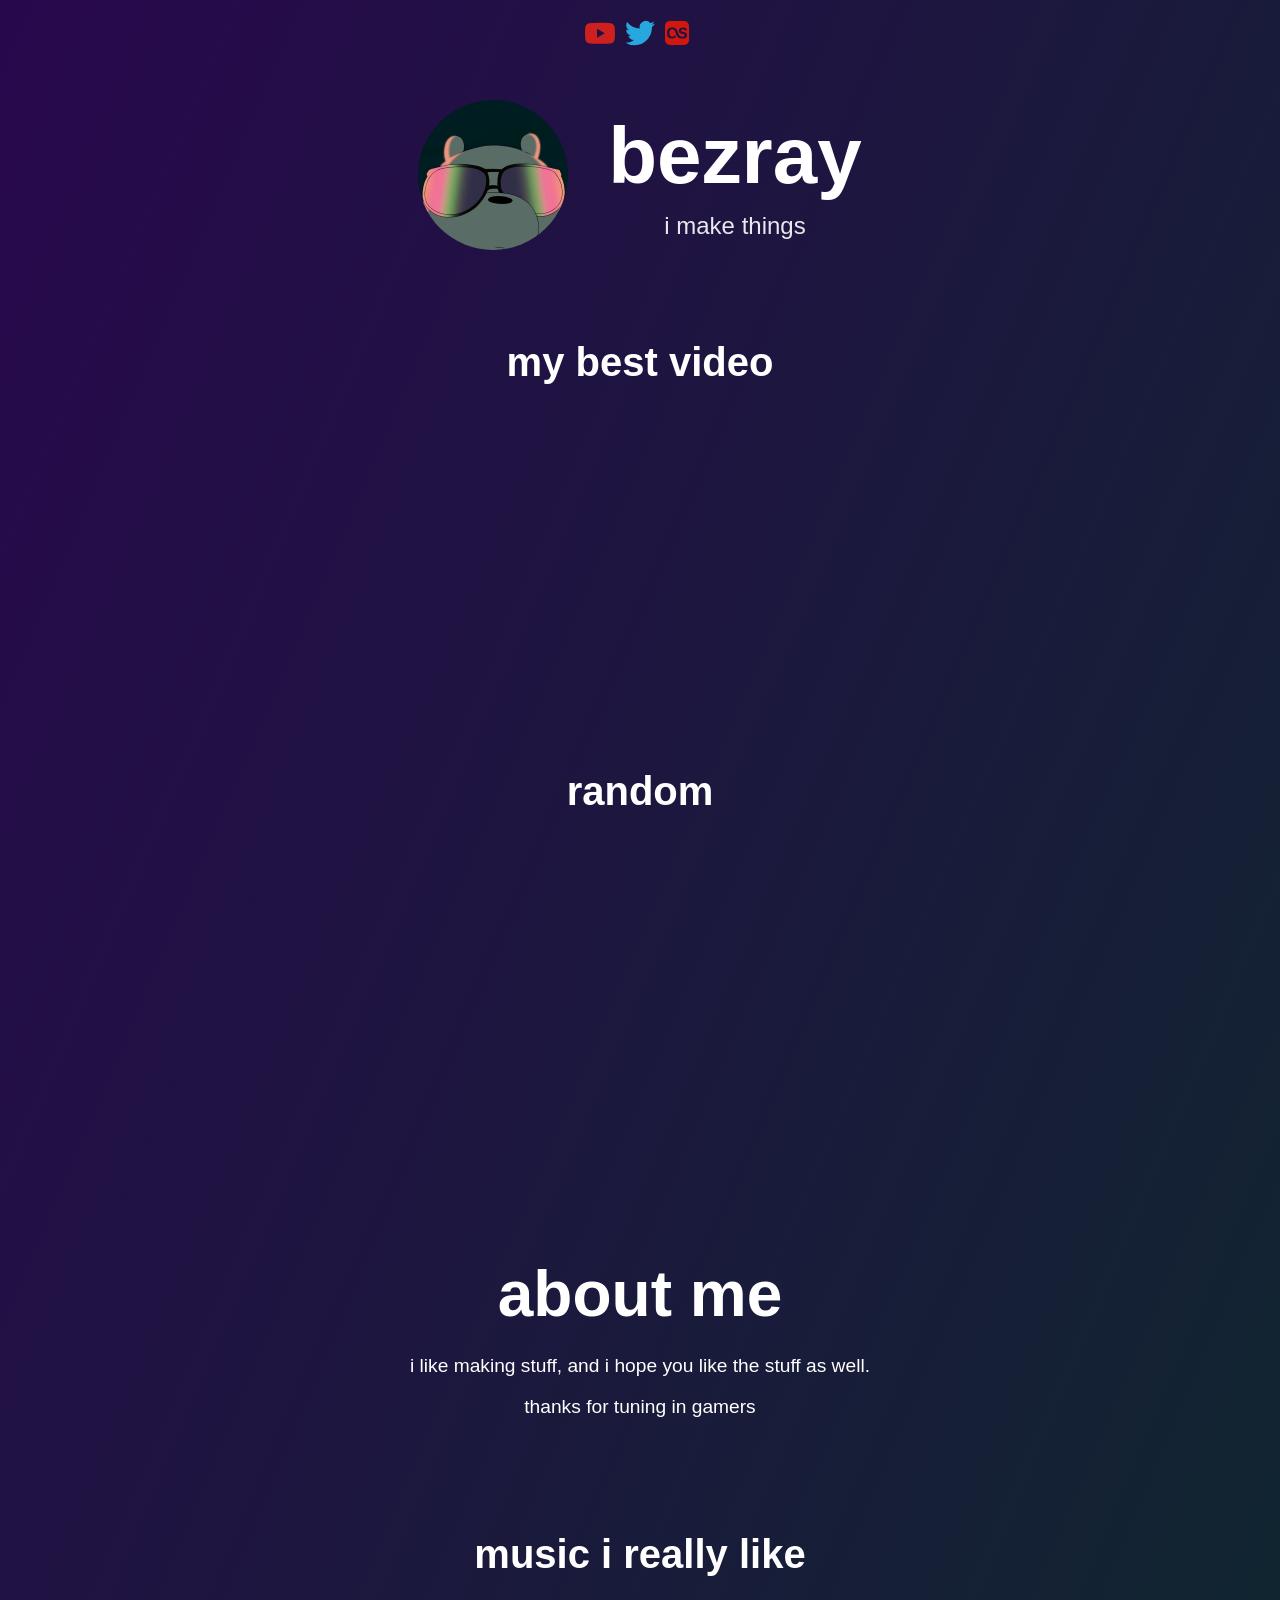
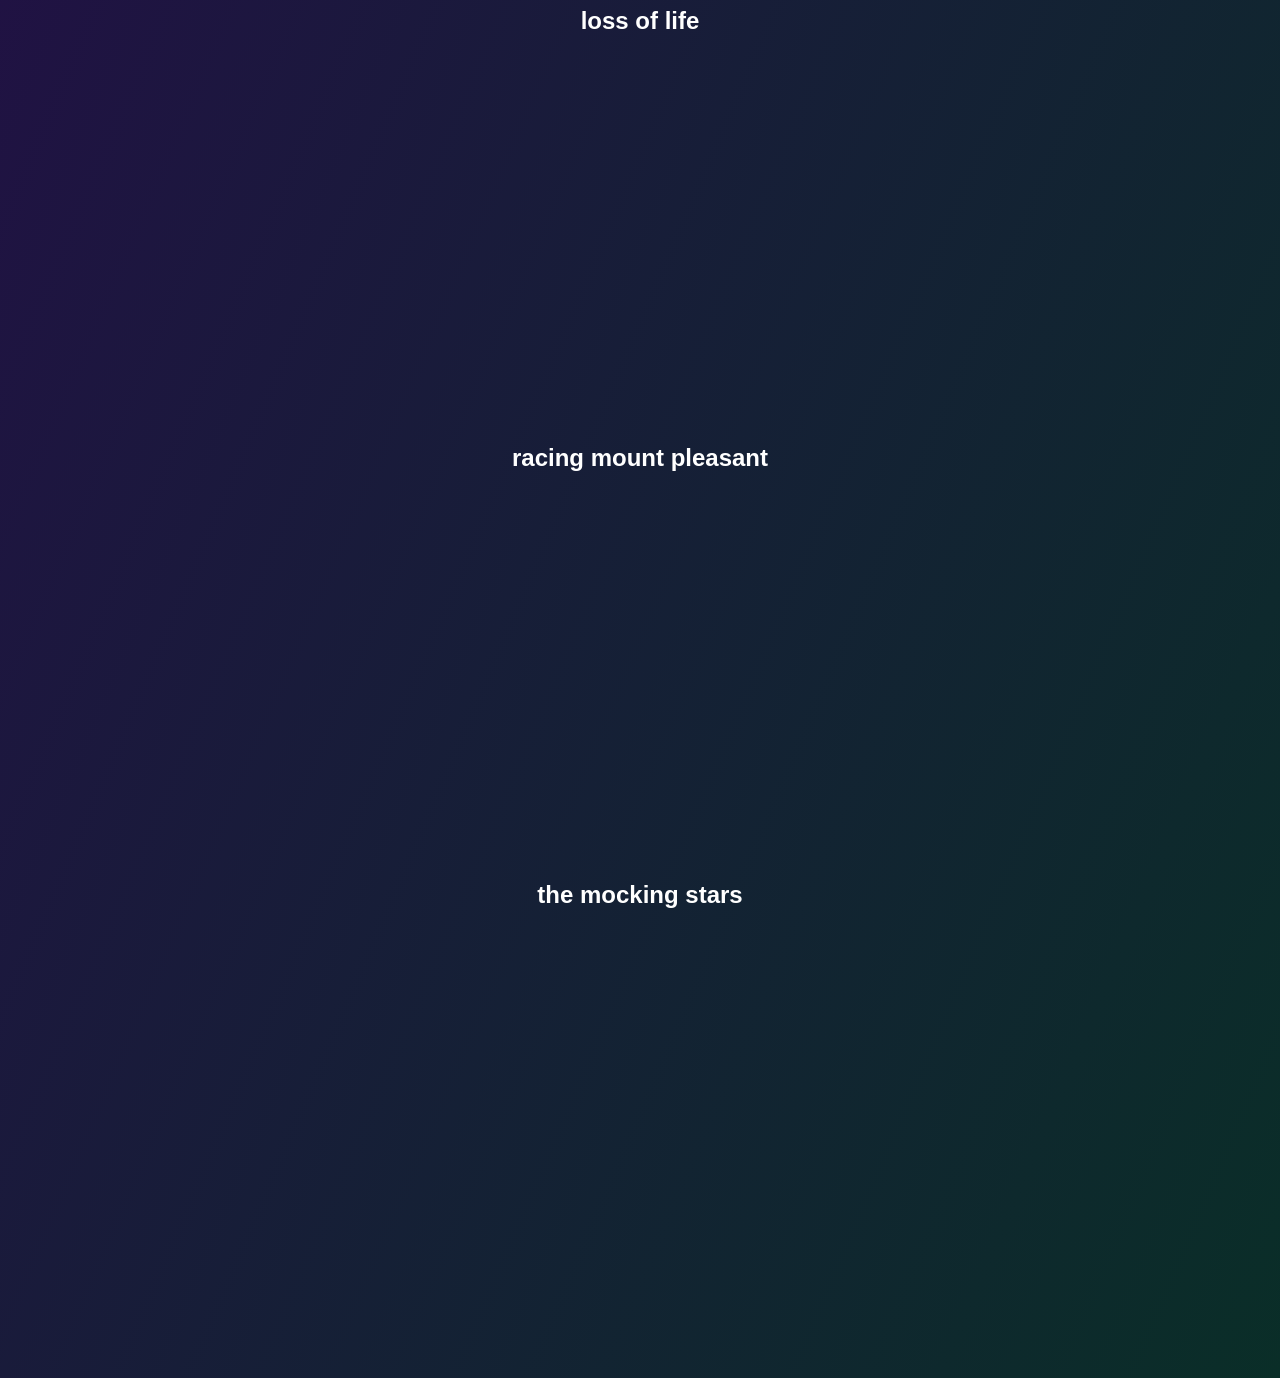
==== index.htm @ 34dd5006 "update index.htm" ====
<!DOCTYPE html>
<html lang="en">
  <head>
    <meta charset="UTF-8">
    <title>bezray</title>
    <link rel="stylesheet" href="css.css">
    <link rel="icon" type="image/x-icon" href="photos/favicon.ico">
    <meta name="viewport" content="width=device-width, initial-scale=1.0"> 
  </head>
<body>
  <div class="links">
    <a href="https://www.youtube.com/@Bezray" aria-label="YouTube">
      <img src="photos/youtube.svg" width="30" alt="YouTube">
    </a>
    <a href="https://twitter.com/bezray_" aria-label="Twitter">
      <img src="photos/twitter.svg" width="30" alt="Twitter">
    </a>
    <a href="https://www.last.fm/user/notbezray" aria-label="Lastfm">
      <img class="lastfm" src="photos/lastfm.svg" width="30" alt="Lastfm">
    </a>
  </div>
  
  <div class="wrapper">
    <div class="profile-section">
      <div class="profile">
        <img class="profile-image" src="photos/ACTUALprofile.jpg" alt="avatar">
      </div>
      <div class="profile-text">
        <h1>bezray</h1>
        <p class="tagline">i make things</p>
      </div>
    </div>
  </div>

  <div class="content">
    <div class="video-section">
      <h2>my best video</h2>
      <iframe class="player" width="560" height="315" src="https://www.youtube.com/embed/fBe-Y94oEd0?si=PejfOwPCK37_WCAL" title="YouTube video player" frameborder="0" allow="accelerometer; autoplay; clipboard-write; encrypted-media; gyroscope; picture-in-picture; web-share" referrerpolicy="strict-origin-when-cross-origin" allowfullscreen></iframe>
    </div>
    
    <div class="video-section">
      <h2>random</h2>
      <iframe class="player" width="560" height="315" src="https://www.youtube.com/embed/N5tweifOPT8?si=y3eIHvV_OAIb9KsB" title="YouTube video player" frameborder="0" allow="accelerometer; autoplay; clipboard-write; encrypted-media; gyroscope; picture-in-picture; web-share" referrerpolicy="strict-origin-when-cross-origin" allowfullscreen></iframe>
    </div>

    <div class="about-section">
      <h2>about me</h2>
      <p>i like making stuff, and i hope you like the stuff as well.</p>
      <p>thanks for tuning in gamers</p>
    </div>

    <div class="albums">
      <h4>music i really like</h4>
      <div class="album-player">
        <h3>loss of life</h3>
        <iframe data-testid="embed-iframe" style="border-radius:12px" src="https://open.spotify.com/embed/album/4436CQF7pmjxkHCaJCGjmt?utm_source=generator" width="100%" height="375" frameBorder="0" allowfullscreen="" allow="autoplay; clipboard-write; encrypted-media; fullscreen; picture-in-picture" loading="lazy"></iframe>
      </div>
      <div class="album-player">
        <h3>racing mount pleasant</h3>
        <iframe data-testid="embed-iframe" style="border-radius:12px" src="https://open.spotify.com/embed/album/037axs2AfEPUD5LtjfFYSv?utm_source=generator" width="100%" height="375" frameBorder="0" allowfullscreen="" allow="autoplay; clipboard-write; encrypted-media; fullscreen; picture-in-picture" loading="lazy"></iframe>
      </div>
      <div class="album-player">
        <h3>the mocking stars</h3>
       <iframe data-testid="embed-iframe" style="border-radius:12px" src="https://open.spotify.com/embed/album/3NFrrtpiJ3FXPR5bzlnbKg?utm_source=generator" width="100%" height="375" frameBorder="0" allowfullscreen="" allow="autoplay; clipboard-write; encrypted-media; fullscreen; picture-in-picture" loading="lazy"></iframe>
      </div>
    </div>
</body>
</html>
---- css.css ----
/* this used to all be my own code and then i realised that i need
to do responsive design so i gave up and used claude 

sorry if you wanted to think i was a somewhat competent programmer */

* {
  margin: 0;
  padding: 0;
  box-sizing: border-box;
}

html {
  text-align: center;
}

body {
  color: white; 
  background-image: linear-gradient(to right bottom, #28084d, #0a2e28);
  font-family: "Segoe UI", sans-serif;
  font-weight: 400;
  min-height: 100vh;
  overflow-x: hidden;
}

/* Social Links */
.links {
  display: flex;
  justify-content: center;
  gap: 10px;
  padding: 20px 0;
}

.links a {
  display: inline-flex;
  align-items: center;
  transition: opacity 0.3s;
}

.links a:hover {
  opacity: 0.7;
}

.links img {
  display: block;
}

.lastfm {
  border-radius: 20%;
  max-width: 80%;
  height: auto;
  position: relative;
  bottom: 2px;
}


/* Profile Section */
.wrapper {
  display: flex;
  justify-content: center;
  padding: 30px 20px;
}

.profile-section {
  display: flex;
  align-items: center; 
  gap: 40px;
  max-width: 600px;
  flex-wrap: wrap;
  justify-content: center;
}

.profile {
  width: 150px; 
  height: 150px;
  border-radius: 50%;
  overflow: hidden;
  flex-shrink: 0;
}


.profile-image {
  width: 100%;
  height: 100%;
  object-fit: cover;
}

.profile-text {
  text-align: center;
}

.profile-text h1 {
  font-size: clamp(3rem, 8vw, 5rem);
  margin-bottom: 10px;
}

.profile-text .tagline {
  font-size: clamp(1rem, 3vw, 1.5rem);
  opacity: 0.9;
}

/* Content Section */
.content {
  padding: 20px;
  max-width: 1200px;
  margin: 0 auto;
}

.video-section {
  margin: 40px 0;
}

.video-section h2 {
  font-size: clamp(1.5rem, 4vw, 2.5rem);
  margin-bottom: 20px;
}

.player {
  border-radius: 10px;
  max-width: 100%;
  height: auto;
  aspect-ratio: 16 / 9;
  width: 100%;
  max-width: 568px;
}

div.album-player {
  border-radius: 10px;
  max-width: 100%;
  height: auto;
  width: 100%;
  max-width: 568px;
  margin-bottom: 20px;
}

.albums {
  max-width: 400px;
  justify-content: center;
  margin: 60px auto;
}
.albums h4 {
  font-size: clamp(1.5rem, 4vw, 2.5rem);
  margin-bottom: 30px;
}
.albums h3 {
  font-size: clamp(1rem, 3vw, 1.5rem);
  margin-bottom: 10px;
}
/* About Section */
.about-section {
  margin: 60px auto;
  padding: 40px 20px;
  max-width: 800px;
}

.about-section h2 {
  font-size: clamp(2rem, 6vw, 4rem);
  margin-bottom: 20px;
}

.about-section p {
  font-size: clamp(1rem, 2vw, 1.2rem);
  margin: 10px 0;
  line-height: 1.6;
}

/* Responsive Design */
@media (max-width: 768px) {
  .profile-section {
    flex-direction: column;
    gap: 20px;
  }
  
  .profile {
    width: 120px;
    height: 120px;
  }
  
  .links {
    padding: 15px 0;
  }
  
  .video-section {
    margin: 30px 0;
  }
  
  .about-section {
    margin: 40px auto;
    padding: 30px 15px;
  }
}

@media (max-width: 480px) {
  .profile {
    width: 100px;
    height: 100px;
  }
  
  .content {
    padding: 15px;
  }
}
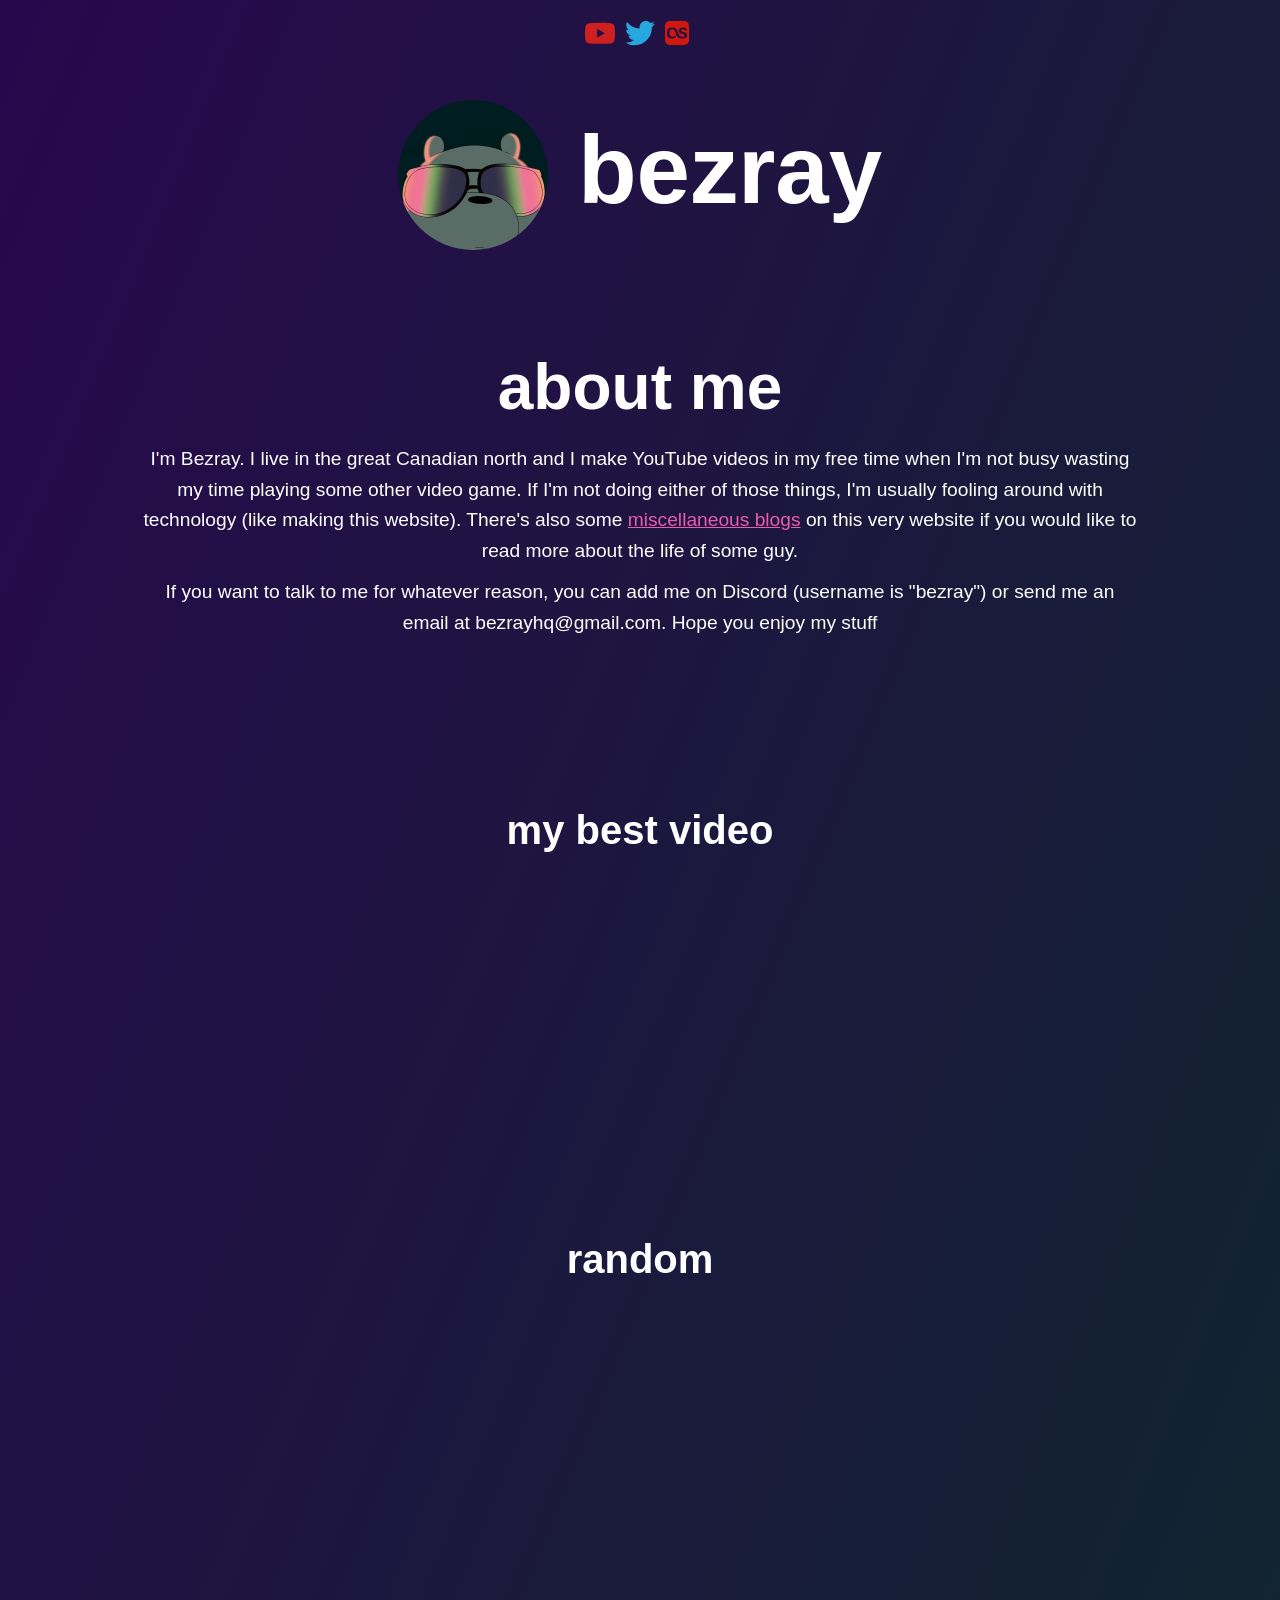
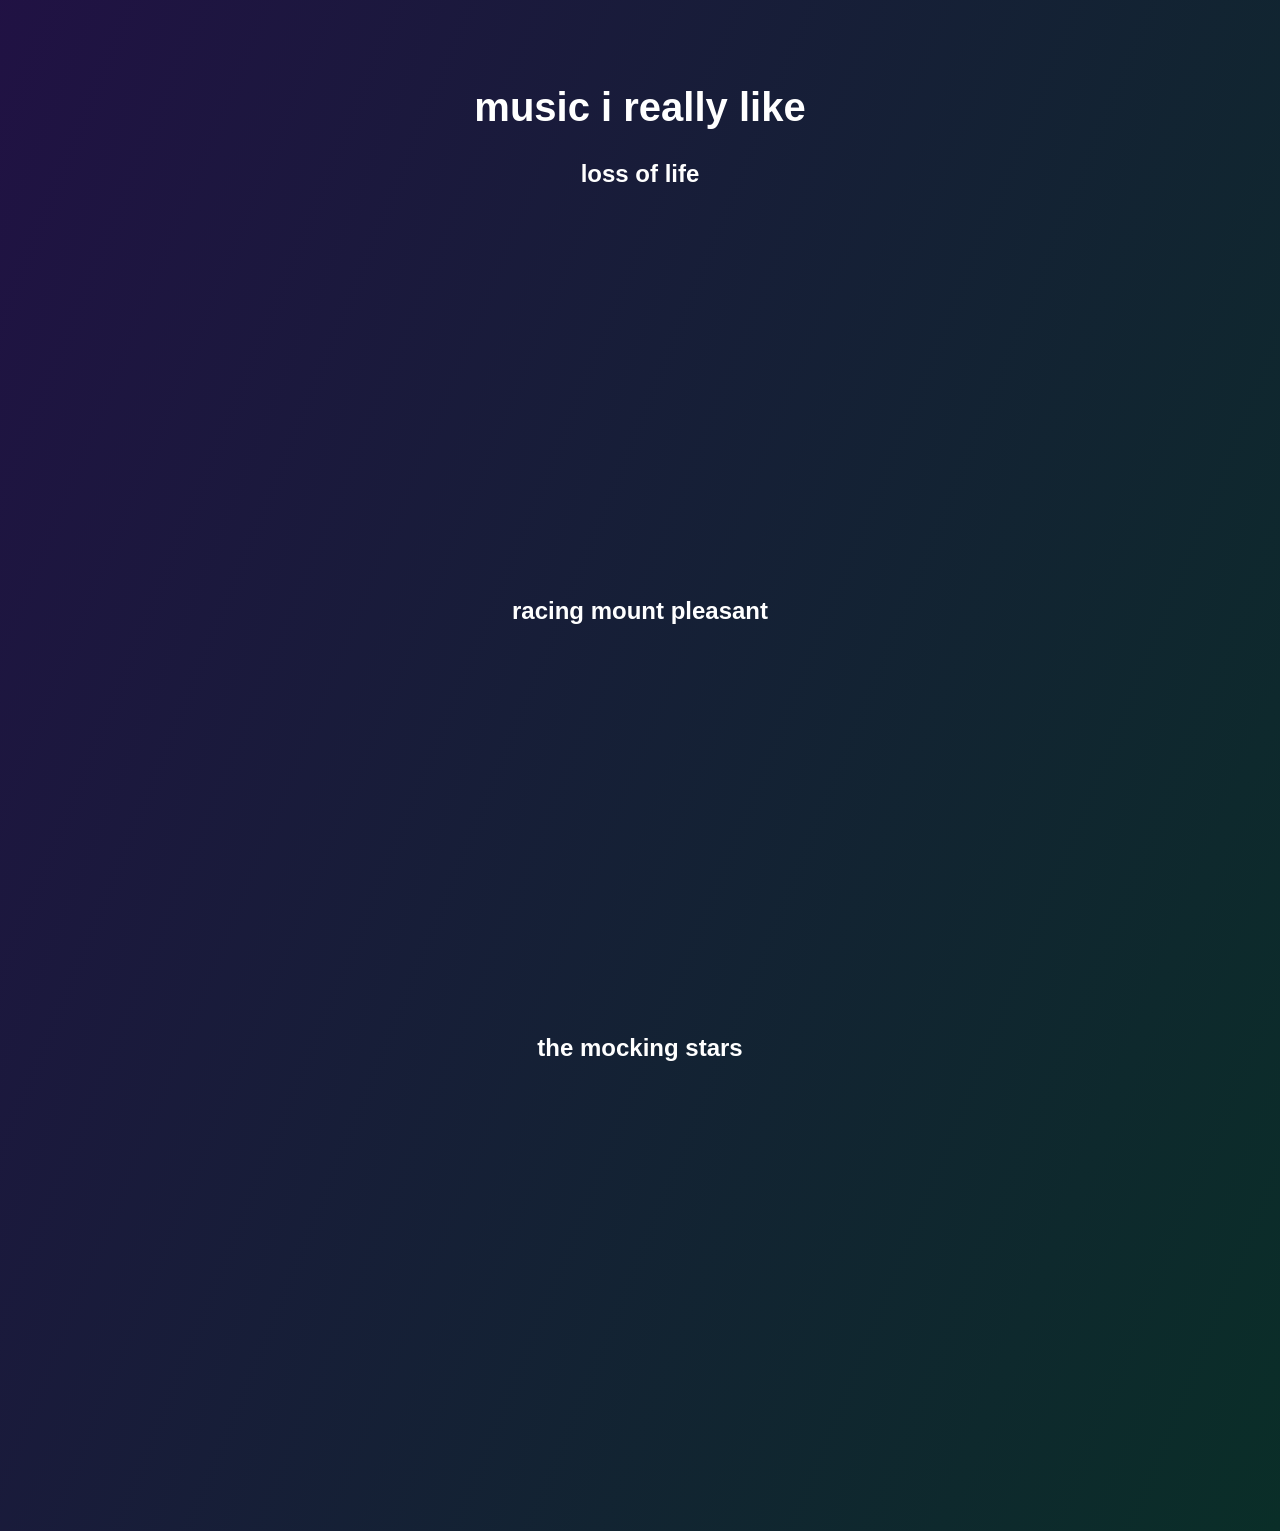
==== commit 8dee1444: "Add files via upload" ====
--- a/index.htm
+++ b/index.htm
@@ -1,68 +1,79 @@
 <!DOCTYPE html>
 <html lang="en">
-  <head>
+
+<head>
     <meta charset="UTF-8">
     <title>bezray</title>
     <link rel="stylesheet" href="css.css">
     <link rel="icon" type="image/x-icon" href="photos/favicon.ico">
-    <meta name="viewport" content="width=device-width, initial-scale=1.0"> 
-  </head>
+    <meta name="viewport" content="width=device-width, initial-scale=1.0">
+</head>
+
 <body>
-  <div class="links">
-    <a href="https://www.youtube.com/@Bezray" aria-label="YouTube">
-      <img src="photos/youtube.svg" width="30" alt="YouTube">
-    </a>
-    <a href="https://twitter.com/bezray_" aria-label="Twitter">
-      <img src="photos/twitter.svg" width="30" alt="Twitter">
-    </a>
-    <a href="https://www.last.fm/user/notbezray" aria-label="Lastfm">
-      <img class="lastfm" src="photos/lastfm.svg" width="30" alt="Lastfm">
-    </a>
-  </div>
-  
-  <div class="wrapper">
-    <div class="profile-section">
-      <div class="profile">
-        <img class="profile-image" src="photos/ACTUALprofile.jpg" alt="avatar">
-      </div>
-      <div class="profile-text">
-        <h1>bezray</h1>
-        <p class="tagline">i make things</p>
-      </div>
+    <div class="links">
+        <a href="https://www.youtube.com/@Bezray" aria-label="YouTube">
+            <img src="photos/youtube.svg" width="30" alt="YouTube">
+        </a>
+        <a href="https://twitter.com/bezray_" aria-label="Twitter">
+            <img src="photos/twitter.svg" width="30" alt="Twitter">
+        </a>
+        <a href="https://www.last.fm/user/notbezray" aria-label="Lastfm">
+            <img class="lastfm" src="photos/lastfm.svg" width="30" alt="Lastfm">
+        </a>
     </div>
-  </div>
 
-  <div class="content">
-    <div class="video-section">
-      <h2>my best video</h2>
-      <iframe class="player" width="560" height="315" src="https://www.youtube.com/embed/fBe-Y94oEd0?si=PejfOwPCK37_WCAL" title="YouTube video player" frameborder="0" allow="accelerometer; autoplay; clipboard-write; encrypted-media; gyroscope; picture-in-picture; web-share" referrerpolicy="strict-origin-when-cross-origin" allowfullscreen></iframe>
-    </div>
-    
-    <div class="video-section">
-      <h2>random</h2>
-      <iframe class="player" width="560" height="315" src="https://www.youtube.com/embed/N5tweifOPT8?si=y3eIHvV_OAIb9KsB" title="YouTube video player" frameborder="0" allow="accelerometer; autoplay; clipboard-write; encrypted-media; gyroscope; picture-in-picture; web-share" referrerpolicy="strict-origin-when-cross-origin" allowfullscreen></iframe>
+    <div class="wrapper">
+        <a href="index.htm">
+            <div class="profile-section">
+                <div class="profile">
+                    <img class="profile-image" src="photos/ACTUALprofile.jpg" alt="avatar">
+                </div>
+                <div class="profile-text">
+                    <h1>bezray</h1>
+                </div>
+            </div>
+        </a>
     </div>
 
     <div class="about-section">
-      <h2>about me</h2>
-      <p>i like making stuff, and i hope you like the stuff as well.</p>
-      <p>thanks for tuning in gamers</p>
+        <h2>about me</h2>
+        <p>I'm Bezray. I live in the great Canadian north and I make YouTube videos in my free time when I'm not busy wasting my time playing some other video game. If I'm not doing either of those things, I'm usually fooling around with technology (like
+            making this website). There's also some <a href="blogs.htm">miscellaneous blogs</a> on this very website if you would like to read more about the life of some guy.
+        </p>
+        <p>If you want to talk to me for whatever reason, you can add me on Discord (username is "bezray") or send me an email at bezrayhq@gmail.com. Hope you enjoy my stuff</p>
     </div>
 
-    <div class="albums">
-      <h4>music i really like</h4>
-      <div class="album-player">
-        <h3>loss of life</h3>
-        <iframe data-testid="embed-iframe" style="border-radius:12px" src="https://open.spotify.com/embed/album/4436CQF7pmjxkHCaJCGjmt?utm_source=generator" width="100%" height="375" frameBorder="0" allowfullscreen="" allow="autoplay; clipboard-write; encrypted-media; fullscreen; picture-in-picture" loading="lazy"></iframe>
-      </div>
-      <div class="album-player">
-        <h3>racing mount pleasant</h3>
-        <iframe data-testid="embed-iframe" style="border-radius:12px" src="https://open.spotify.com/embed/album/037axs2AfEPUD5LtjfFYSv?utm_source=generator" width="100%" height="375" frameBorder="0" allowfullscreen="" allow="autoplay; clipboard-write; encrypted-media; fullscreen; picture-in-picture" loading="lazy"></iframe>
-      </div>
-      <div class="album-player">
-        <h3>the mocking stars</h3>
-       <iframe data-testid="embed-iframe" style="border-radius:12px" src="https://open.spotify.com/embed/album/3NFrrtpiJ3FXPR5bzlnbKg?utm_source=generator" width="100%" height="375" frameBorder="0" allowfullscreen="" allow="autoplay; clipboard-write; encrypted-media; fullscreen; picture-in-picture" loading="lazy"></iframe>
-      </div>
-    </div>
+    <div class="content">
+        <div class="video-section">
+            <h2>my best video</h2>
+            <iframe class="player" width="560" height="315" src="https://www.youtube.com/embed/fBe-Y94oEd0?si=PejfOwPCK37_WCAL" title="YouTube video player" frameborder="0" allow="accelerometer; autoplay; clipboard-write; encrypted-media; gyroscope; picture-in-picture; web-share"
+                referrerpolicy="strict-origin-when-cross-origin" allowfullscreen></iframe>
+        </div>
+
+        <div class="video-section">
+            <h2>random</h2>
+            <iframe class="player" width="560" height="315" src="https://www.youtube.com/embed/N5tweifOPT8?si=y3eIHvV_OAIb9KsB" title="YouTube video player" frameborder="0" allow="accelerometer; autoplay; clipboard-write; encrypted-media; gyroscope; picture-in-picture; web-share"
+                referrerpolicy="strict-origin-when-cross-origin" allowfullscreen></iframe>
+        </div>
+
+        <div class="albums">
+            <h4>music i really like</h4>
+            <div class="album-player">
+                <h3>loss of life</h3>
+                <iframe data-testid="embed-iframe" style="border-radius:12px" src="https://open.spotify.com/embed/album/4436CQF7pmjxkHCaJCGjmt?utm_source=generator" width="100%" height="375" frameBorder="0" allowfullscreen="" allow="autoplay; clipboard-write; encrypted-media; fullscreen; picture-in-picture"
+                    loading="lazy"></iframe>
+            </div>
+            <div class="album-player">
+                <h3>racing mount pleasant</h3>
+                <iframe data-testid="embed-iframe" style="border-radius:12px" src="https://open.spotify.com/embed/album/037axs2AfEPUD5LtjfFYSv?utm_source=generator" width="100%" height="375" frameBorder="0" allowfullscreen="" allow="autoplay; clipboard-write; encrypted-media; fullscreen; picture-in-picture"
+                    loading="lazy"></iframe>
+            </div>
+            <div class="album-player">
+                <h3>the mocking stars</h3>
+                <iframe data-testid="embed-iframe" style="border-radius:12px" src="https://open.spotify.com/embed/album/3NFrrtpiJ3FXPR5bzlnbKg?utm_source=generator" width="100%" height="375" frameBorder="0" allowfullscreen="" allow="autoplay; clipboard-write; encrypted-media; fullscreen; picture-in-picture"
+                    loading="lazy"></iframe>
+            </div>
+        </div>
 </body>
-</html>
+
+</html>
--- a/css.css
+++ b/css.css
@@ -4,198 +4,221 @@
 sorry if you wanted to think i was a somewhat competent programmer */
 
 * {
-  margin: 0;
-  padding: 0;
-  box-sizing: border-box;
+    margin: 0;
+    padding: 0;
+    box-sizing: border-box;
 }
 
 html {
-  text-align: center;
+    text-align: center;
 }
 
 body {
-  color: white; 
-  background-image: linear-gradient(to right bottom, #28084d, #0a2e28);
-  font-family: "Segoe UI", sans-serif;
-  font-weight: 400;
-  min-height: 100vh;
-  overflow-x: hidden;
-}
+    color: white;
+    background-image: linear-gradient(to right bottom, #28084d, #0a2e28);
+    font-family: "Segoe UI", sans-serif;
+    font-weight: 400;
+    min-height: 100vh;
+    overflow-x: hidden;
+}
+
+a:link {
+    color: rgb(235, 91, 175)
+}
+
+a:visited {
+    color: rgb(235, 91, 175)
+}
+
 
 /* Social Links */
+
 .links {
-  display: flex;
-  justify-content: center;
-  gap: 10px;
-  padding: 20px 0;
+    display: flex;
+    justify-content: center;
+    gap: 10px;
+    padding: 20px 0;
 }
 
 .links a {
-  display: inline-flex;
-  align-items: center;
-  transition: opacity 0.3s;
+    display: inline-flex;
+    align-items: center;
+    transition: opacity 0.3s;
 }
 
 .links a:hover {
-  opacity: 0.7;
+    opacity: 0.7;
 }
 
 .links img {
-  display: block;
+    display: block;
 }
 
 .lastfm {
-  border-radius: 20%;
-  max-width: 80%;
-  height: auto;
-  position: relative;
-  bottom: 2px;
+    border-radius: 20%;
+    max-width: 80%;
+    height: auto;
+    position: relative;
+    bottom: 2px;
 }
 
 
 /* Profile Section */
+
 .wrapper {
-  display: flex;
-  justify-content: center;
-  padding: 30px 20px;
+    align-items: center;
+    display: flex;
+    padding-top: 30px;
+    /* Adjusts box width to fit content */
+    justify-content: center;
+}
+
+.wrapper a {
+    color: inherit;
+    text-decoration: none;
 }
 
 .profile-section {
-  display: flex;
-  align-items: center; 
-  gap: 40px;
-  max-width: 600px;
-  flex-wrap: wrap;
-  justify-content: center;
+    border-radius: 8px;
+    display: flex;
+    /* for the box and hyperlink */
+    align-items: center;
+    gap: 30px;
+    max-width: 600px;
+    flex-wrap: wrap;
+    justify-content: center;
 }
 
 .profile {
-  width: 150px; 
-  height: 150px;
-  border-radius: 50%;
-  overflow: hidden;
-  flex-shrink: 0;
-}
-
+    width: 150px;
+    height: 150px;
+    border-radius: 50%;
+    overflow: hidden;
+    flex-shrink: 0;
+}
 
 .profile-image {
-  width: 100%;
-  height: 100%;
-  object-fit: cover;
+    width: 100%;
+    height: 100%;
+    object-fit: cover;
 }
 
 .profile-text {
-  text-align: center;
+    text-align: center;
 }
 
 .profile-text h1 {
-  font-size: clamp(3rem, 8vw, 5rem);
-  margin-bottom: 10px;
+    font-size: clamp(3rem, 8vw, 6rem);
+    margin-bottom: 10px;
 }
 
 .profile-text .tagline {
-  font-size: clamp(1rem, 3vw, 1.5rem);
-  opacity: 0.9;
-}
+    font-size: clamp(1rem, 3vw, 1.5rem);
+    opacity: 0.9;
+}
+
 
 /* Content Section */
+
 .content {
-  padding: 20px;
-  max-width: 1200px;
-  margin: 0 auto;
+    padding: 20px;
+    max-width: 1200px;
+    margin: 0 auto;
 }
 
 .video-section {
-  margin: 40px 0;
+    margin: 40px 0;
 }
 
 .video-section h2 {
-  font-size: clamp(1.5rem, 4vw, 2.5rem);
-  margin-bottom: 20px;
+    font-size: clamp(1.5rem, 4vw, 2.5rem);
+    margin-bottom: 20px;
 }
 
 .player {
-  border-radius: 10px;
-  max-width: 100%;
-  height: auto;
-  aspect-ratio: 16 / 9;
-  width: 100%;
-  max-width: 568px;
+    border-radius: 10px;
+    max-width: 100%;
+    height: auto;
+    aspect-ratio: 16 / 9;
+    width: 100%;
+    max-width: 568px;
 }
 
 div.album-player {
-  border-radius: 10px;
-  max-width: 100%;
-  height: auto;
-  width: 100%;
-  max-width: 568px;
-  margin-bottom: 20px;
+    border-radius: 10px;
+    max-width: 100%;
+    height: auto;
+    width: 100%;
+    max-width: 568px;
+    margin-bottom: 20px;
 }
 
 .albums {
-  max-width: 400px;
-  justify-content: center;
-  margin: 60px auto;
-}
+    max-width: 400px;
+    justify-content: center;
+    margin: 60px auto;
+}
+
 .albums h4 {
-  font-size: clamp(1.5rem, 4vw, 2.5rem);
-  margin-bottom: 30px;
-}
+    font-size: clamp(1.5rem, 4vw, 2.5rem);
+    margin-bottom: 30px;
+}
+
 .albums h3 {
-  font-size: clamp(1rem, 3vw, 1.5rem);
-  margin-bottom: 10px;
-}
+    font-size: clamp(1rem, 3vw, 1.5rem);
+    margin-bottom: 10px;
+}
+
+
 /* About Section */
+
 .about-section {
-  margin: 60px auto;
-  padding: 40px 20px;
-  max-width: 800px;
+    margin: 60px auto;
+    padding: 40px 0px;
+    max-width: 1000px;
 }
 
 .about-section h2 {
-  font-size: clamp(2rem, 6vw, 4rem);
-  margin-bottom: 20px;
+    font-size: clamp(2rem, 6vw, 4rem);
+    margin-bottom: 20px;
 }
 
 .about-section p {
-  font-size: clamp(1rem, 2vw, 1.2rem);
-  margin: 10px 0;
-  line-height: 1.6;
-}
+    font-size: clamp(1rem, 2vw, 1.2rem);
+    margin: 10px 0;
+    line-height: 1.6;
+}
+
 
 /* Responsive Design */
+
 @media (max-width: 768px) {
-  .profile-section {
-    flex-direction: column;
-    gap: 20px;
-  }
-  
-  .profile {
-    width: 120px;
-    height: 120px;
-  }
-  
-  .links {
-    padding: 15px 0;
-  }
-  
-  .video-section {
-    margin: 30px 0;
-  }
-  
-  .about-section {
-    margin: 40px auto;
-    padding: 30px 15px;
-  }
+    .profile-section {
+        flex-direction: column;
+        gap: 20px;
+    }
+    .profile {
+        width: 120px;
+        height: 120px;
+    }
+    .links {
+        padding: 15px 0;
+    }
+    .video-section {
+        margin: 30px 0;
+    }
+    .about-section {
+        margin: 40px auto;
+        padding: 30px 15px;
+    }
 }
 
 @media (max-width: 480px) {
-  .profile {
-    width: 100px;
-    height: 100px;
-  }
-  
-  .content {
-    padding: 15px;
-  }
-}
+    .profile {
+        width: 100px;
+        height: 100px;
+    }
+    .content {
+        padding: 15px;
+    }
+}
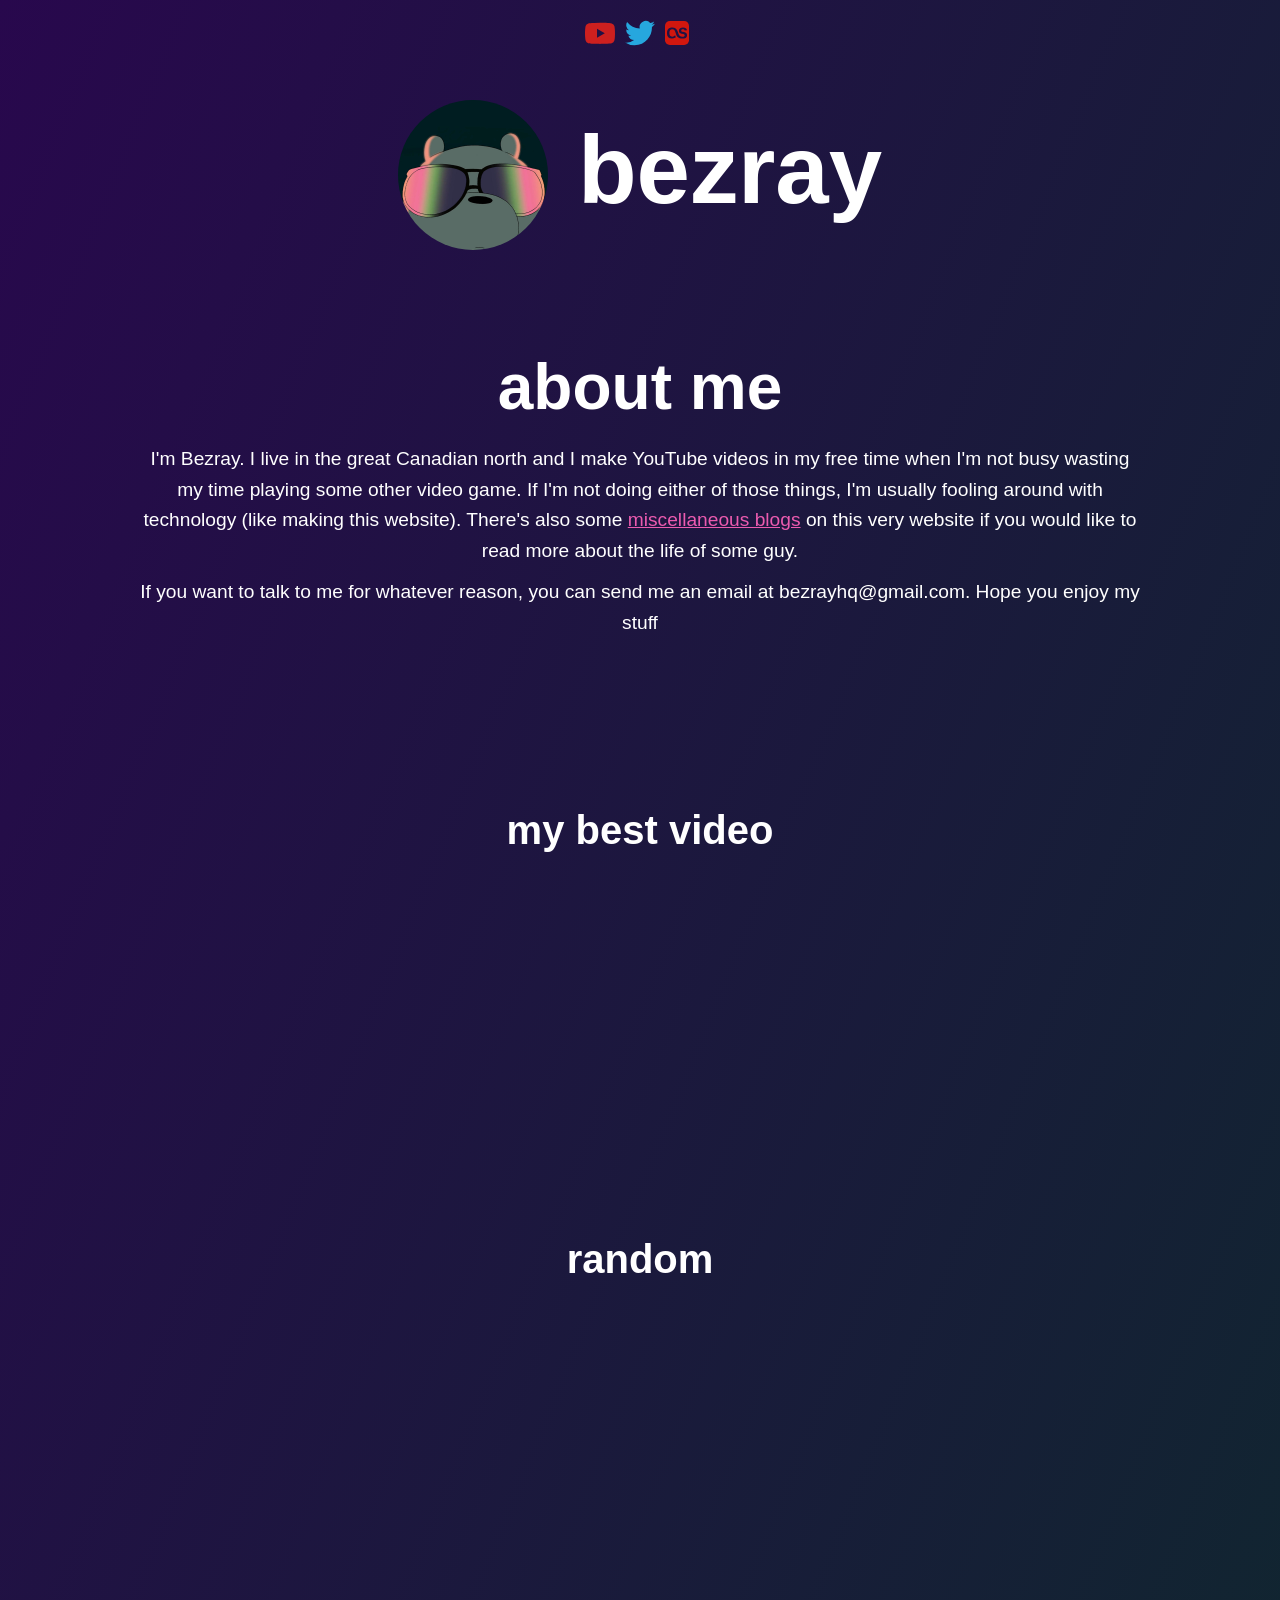
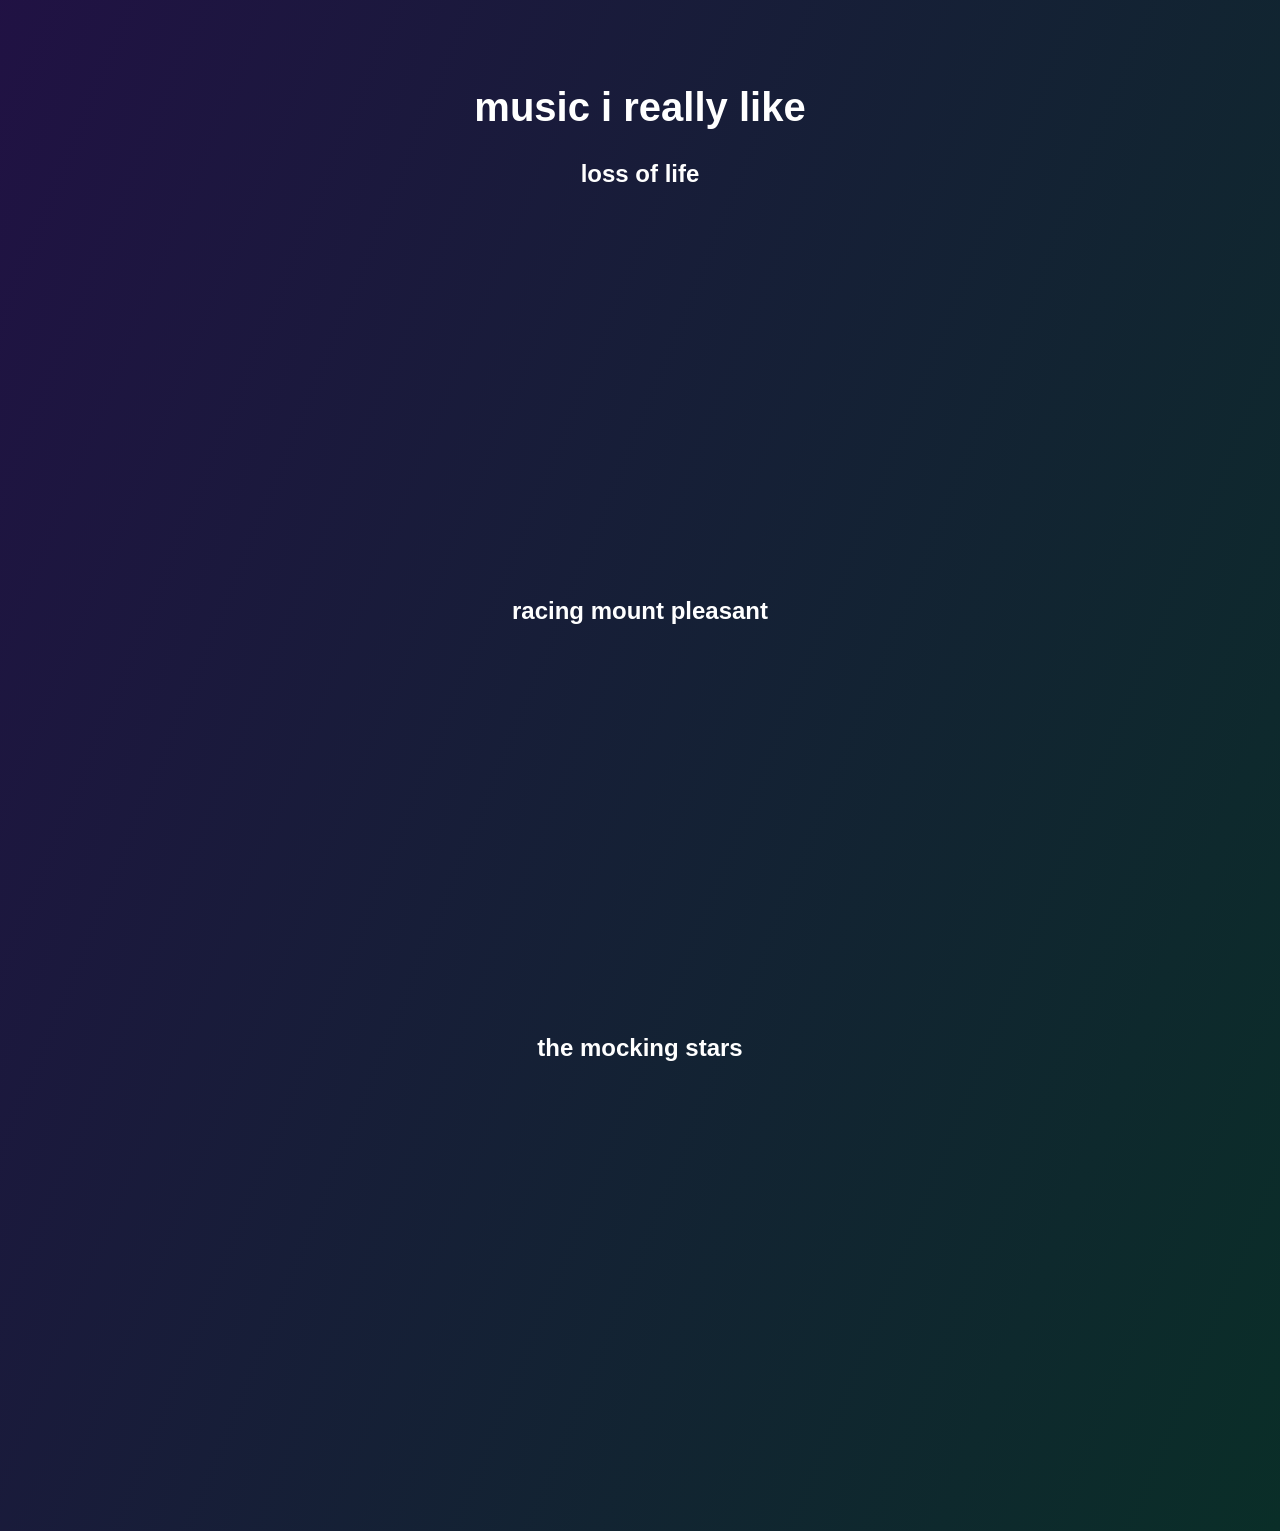
==== commit e15edae0: "Update index.htm" ====
--- a/index.htm
+++ b/index.htm
@@ -40,7 +40,7 @@
         <p>I'm Bezray. I live in the great Canadian north and I make YouTube videos in my free time when I'm not busy wasting my time playing some other video game. If I'm not doing either of those things, I'm usually fooling around with technology (like
             making this website). There's also some <a href="blogs.htm">miscellaneous blogs</a> on this very website if you would like to read more about the life of some guy.
         </p>
-        <p>If you want to talk to me for whatever reason, you can add me on Discord (username is "bezray") or send me an email at bezrayhq@gmail.com. Hope you enjoy my stuff</p>
+        <p>If you want to talk to me for whatever reason, you can send me an email at bezrayhq@gmail.com. Hope you enjoy my stuff</p>
     </div>
 
     <div class="content">
@@ -76,4 +76,4 @@
         </div>
 </body>
 
-</html>+</html>
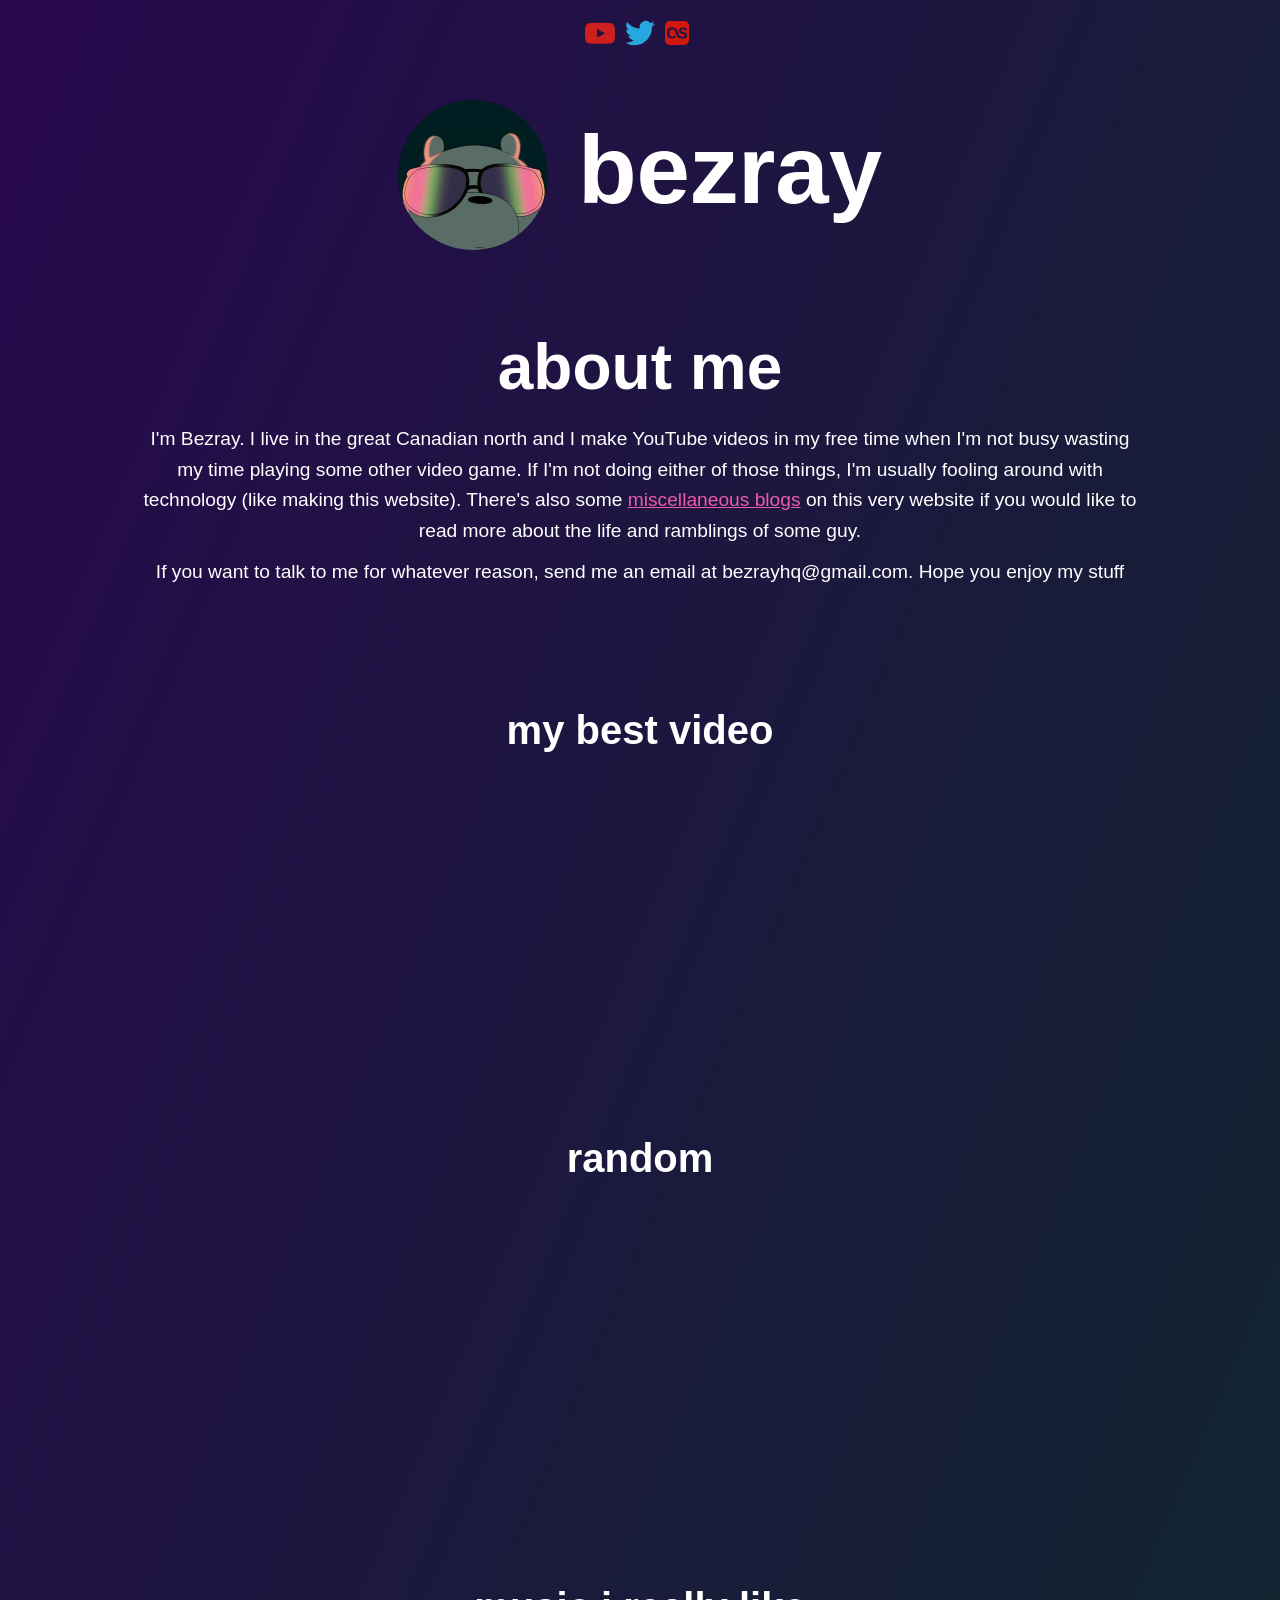
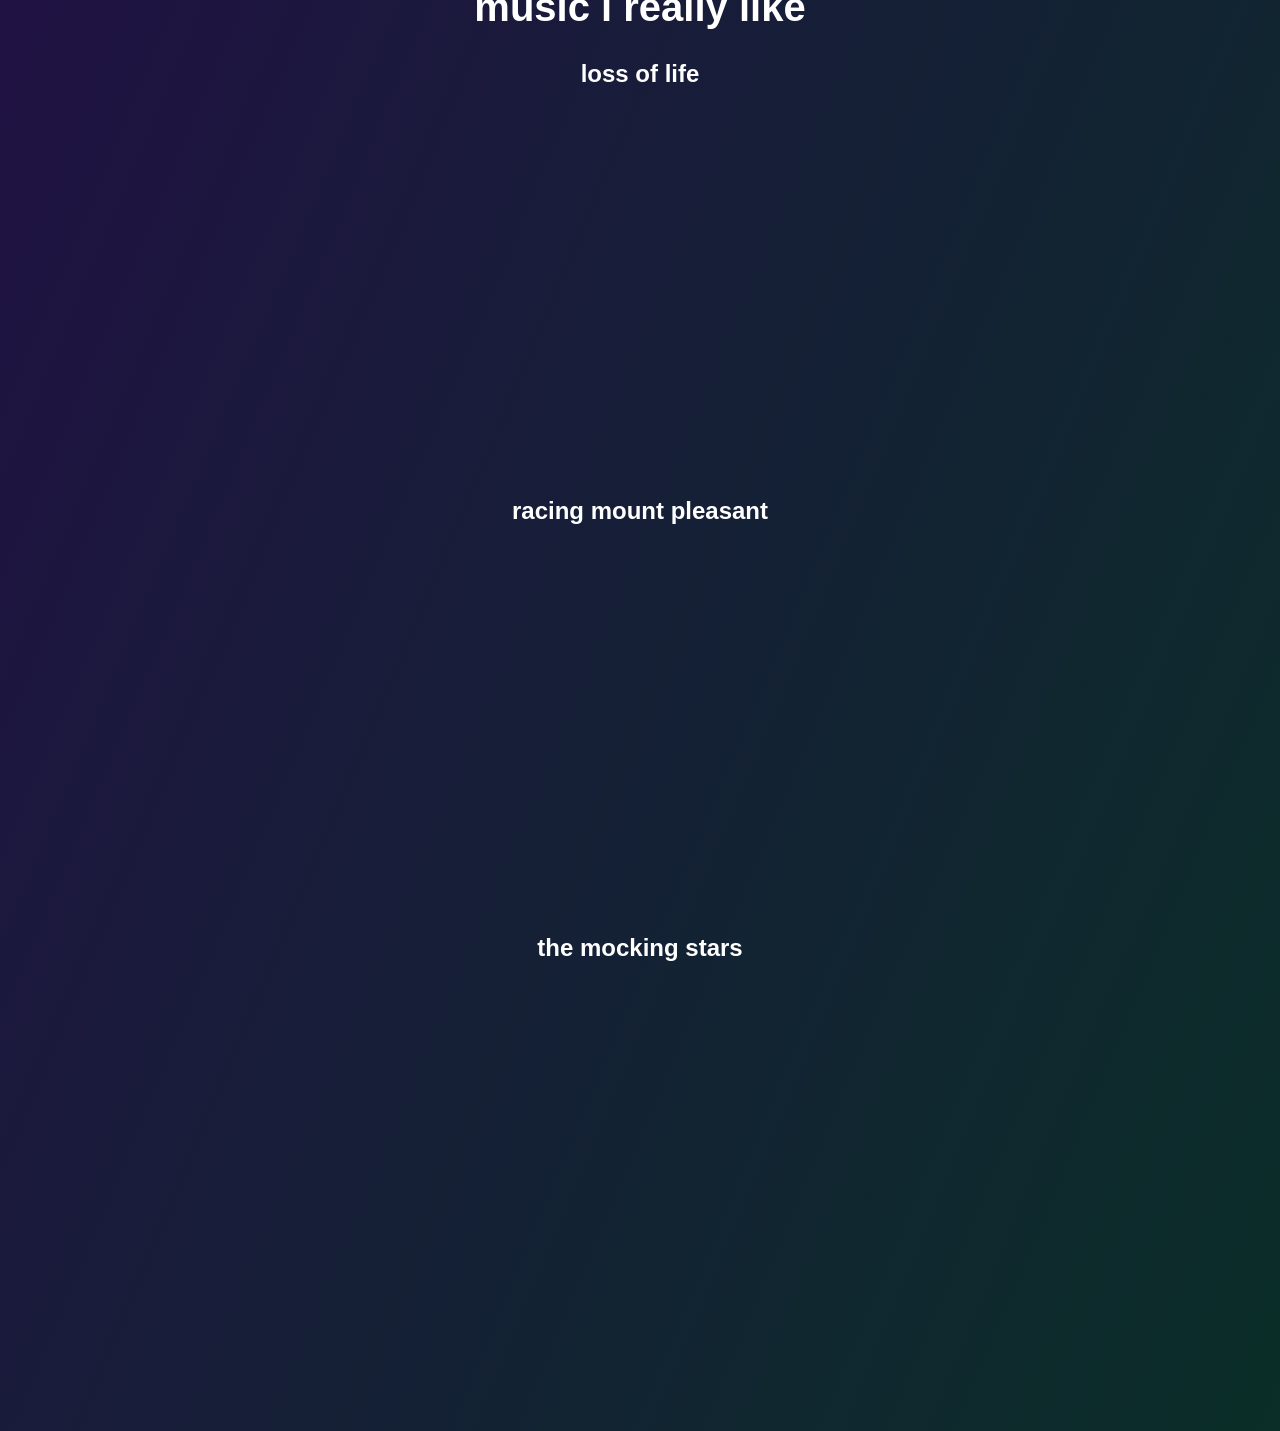
==== commit 7f5f4961: "update blogs" ====
--- a/index.htm
+++ b/index.htm
@@ -38,9 +38,9 @@
     <div class="about-section">
         <h2>about me</h2>
         <p>I'm Bezray. I live in the great Canadian north and I make YouTube videos in my free time when I'm not busy wasting my time playing some other video game. If I'm not doing either of those things, I'm usually fooling around with technology (like
-            making this website). There's also some <a href="blogs.htm">miscellaneous blogs</a> on this very website if you would like to read more about the life of some guy.
+        making this website). There's also some <a href="blogs.htm">miscellaneous blogs</a> on this very website if you would like to read more about the life and ramblings of some guy. 
         </p>
-        <p>If you want to talk to me for whatever reason, you can send me an email at bezrayhq@gmail.com. Hope you enjoy my stuff</p>
+        <p>If you want to talk to me for whatever reason, send me an email at bezrayhq@gmail.com. Hope you enjoy my stuff</p>
     </div>
 
     <div class="content">
@@ -76,4 +76,4 @@
         </div>
 </body>
 
-</html>
+</html>
--- a/css.css
+++ b/css.css
@@ -174,7 +174,7 @@
 
 .about-section {
     margin: 60px auto;
-    padding: 40px 0px;
+    padding-top: 20px;
     max-width: 1000px;
 }
 
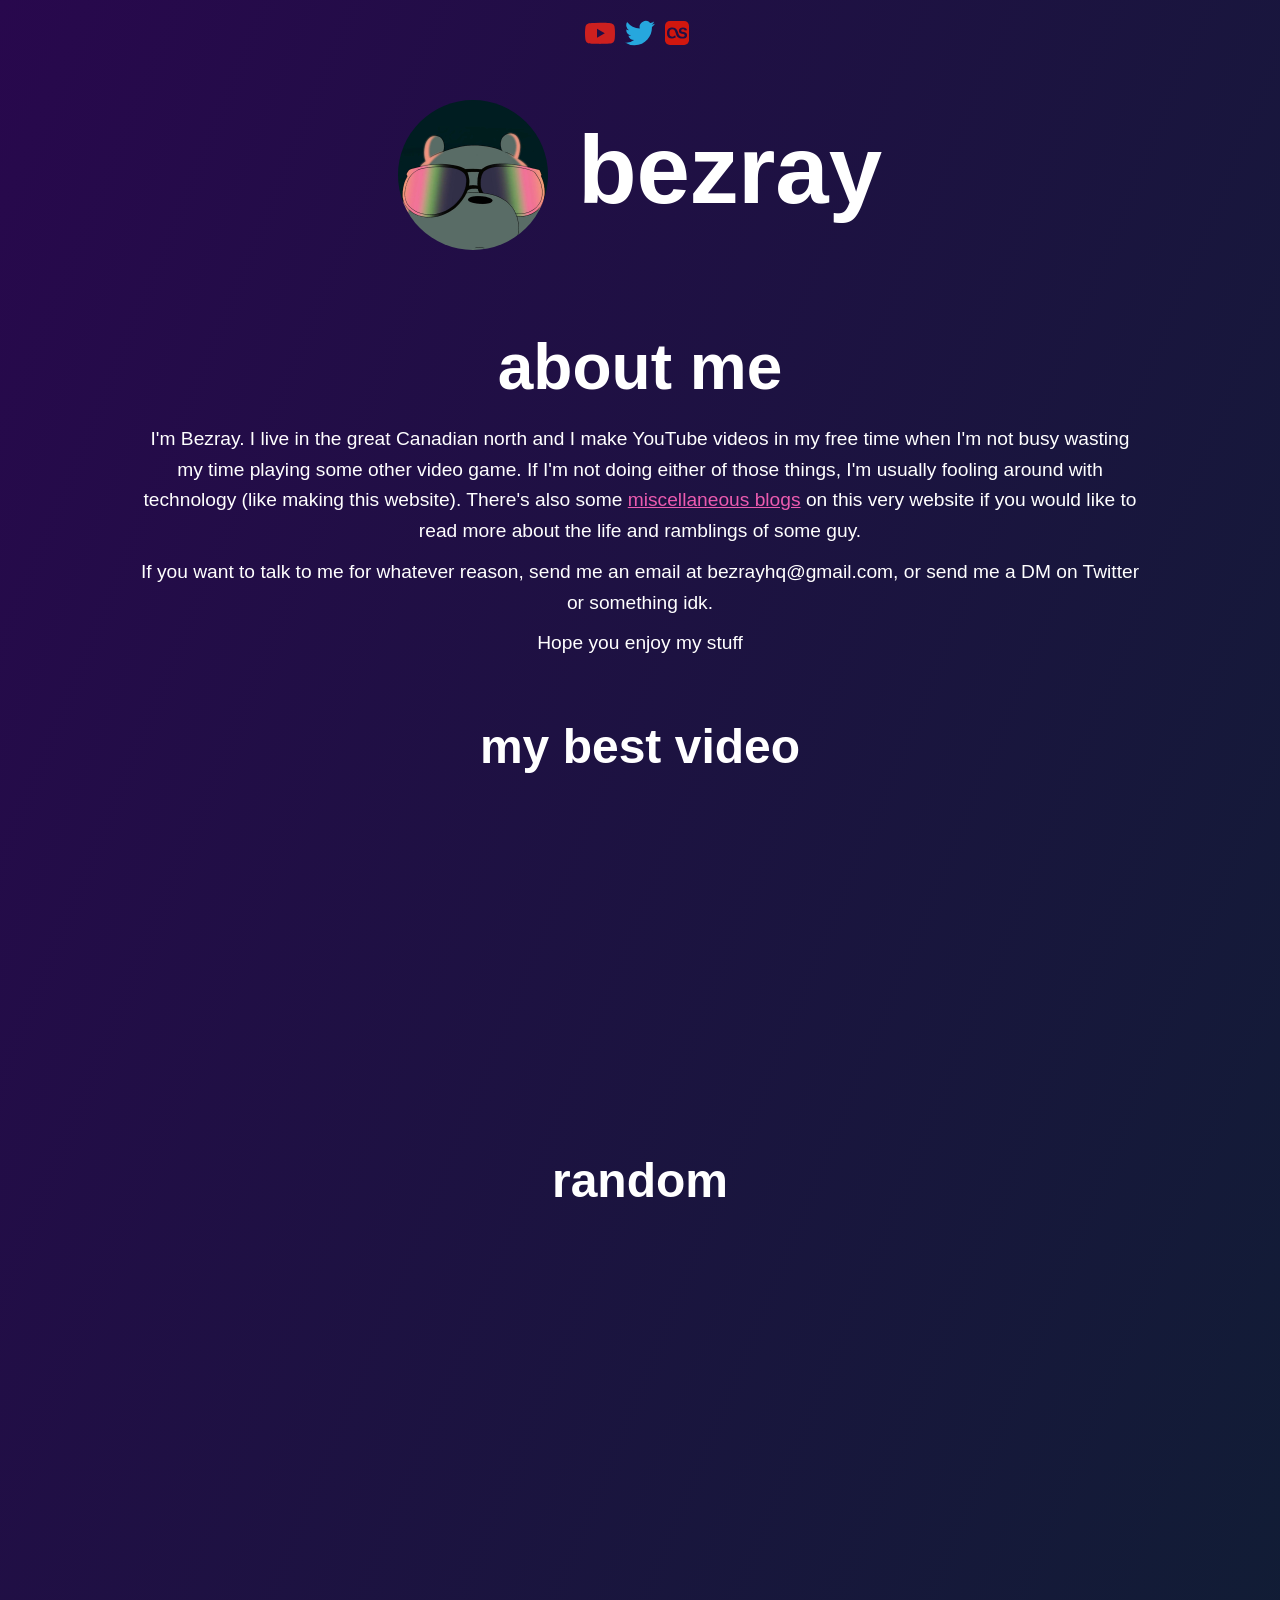
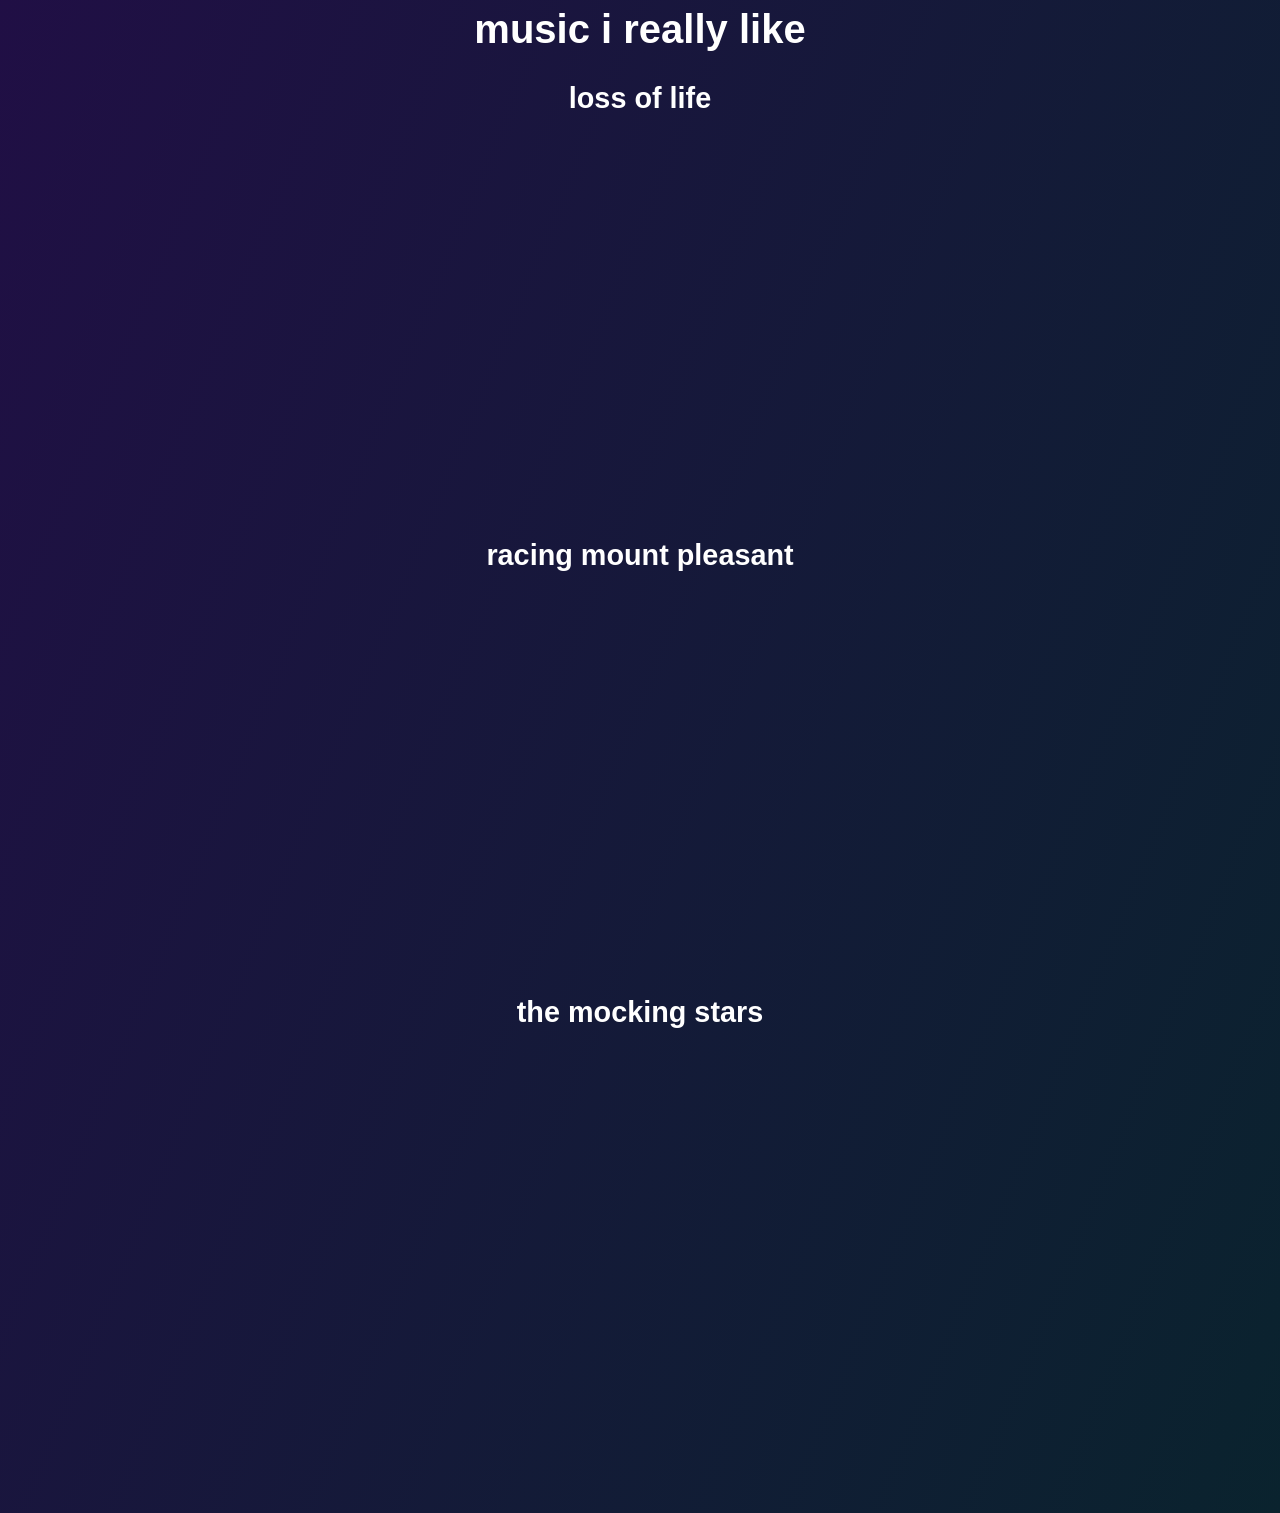
==== commit f099edbe: "made the website a lot prettier for mobile" ====
--- a/index.htm
+++ b/index.htm
@@ -40,7 +40,8 @@
         <p>I'm Bezray. I live in the great Canadian north and I make YouTube videos in my free time when I'm not busy wasting my time playing some other video game. If I'm not doing either of those things, I'm usually fooling around with technology (like
         making this website). There's also some <a href="blogs.htm">miscellaneous blogs</a> on this very website if you would like to read more about the life and ramblings of some guy. 
         </p>
-        <p>If you want to talk to me for whatever reason, send me an email at bezrayhq@gmail.com. Hope you enjoy my stuff</p>
+        <p>If you want to talk to me for whatever reason, send me an email at bezrayhq@gmail.com, or send me a DM on Twitter or something idk.</p>
+        <p>Hope you enjoy my stuff</p>
     </div>
 
     <div class="content">
@@ -76,4 +77,4 @@
         </div>
 </body>
 
-</html>+</html>
--- a/css.css
+++ b/css.css
@@ -2,6 +2,8 @@
 to do responsive design so i gave up and used claude 
 
 sorry if you wanted to think i was a somewhat competent programmer */
+
+/* apr 26 2026 update, ive written everything else by hand which is why everything else sucks */
 
 * {
     margin: 0;
@@ -15,7 +17,7 @@
 
 body {
     color: white;
-    background-image: linear-gradient(to right bottom, #28084d, #0a2e28);
+    background-image: linear-gradient(to right bottom, #28084d, #0a232e);
     font-family: "Segoe UI", sans-serif;
     font-weight: 400;
     min-height: 100vh;
@@ -69,7 +71,6 @@
     align-items: center;
     display: flex;
     padding-top: 30px;
-    /* Adjusts box width to fit content */
     justify-content: center;
 }
 
@@ -108,7 +109,7 @@
 }
 
 .profile-text h1 {
-    font-size: clamp(3rem, 8vw, 6rem);
+    font-size: clamp(4rem, 8vw, 6rem);
     margin-bottom: 10px;
 }
 
@@ -121,7 +122,7 @@
 /* Content Section */
 
 .content {
-    padding: 20px;
+    padding-bottom: 20px;
     max-width: 1200px;
     margin: 0 auto;
 }
@@ -131,8 +132,8 @@
 }
 
 .video-section h2 {
-    font-size: clamp(1.5rem, 4vw, 2.5rem);
-    margin-bottom: 20px;
+    font-size: clamp(2rem, 4vw, 3rem);
+    margin: 20px;
 }
 
 .player {
@@ -141,32 +142,33 @@
     height: auto;
     aspect-ratio: 16 / 9;
     width: 100%;
-    max-width: 568px;
+    max-width: 560px;
 }
 
 div.album-player {
     border-radius: 10px;
     max-width: 100%;
+    margin: auto;
     height: auto;
     width: 100%;
-    max-width: 568px;
-    margin-bottom: 20px;
+    max-width: 400px;
 }
 
 .albums {
-    max-width: 400px;
+    max-width: 500px;
     justify-content: center;
     margin: 60px auto;
 }
 
 .albums h4 {
-    font-size: clamp(1.5rem, 4vw, 2.5rem);
+    font-size: clamp(2rem, 4vw, 2.5rem);
     margin-bottom: 30px;
 }
 
 .albums h3 {
-    font-size: clamp(1rem, 3vw, 1.5rem);
-    margin-bottom: 10px;
+    font-size: clamp(1.5rem, 3vw, 1.8rem);
+    margin-top: 20px;
+    margin-bottom: 25px;
 }
 
 
@@ -195,7 +197,7 @@
 @media (max-width: 768px) {
     .profile-section {
         flex-direction: column;
-        gap: 20px;
+        gap: 10px;
     }
     .profile {
         width: 120px;
@@ -205,15 +207,23 @@
         padding: 15px 0;
     }
     .video-section {
-        margin: 30px 0;
+        margin: 0px;
     }
     .about-section {
         margin: 40px auto;
-        padding: 30px 15px;
-    }
-}
-
-@media (max-width: 480px) {
+        padding: 0px;
+        max-width: 90vw;
+    }
+    .albums {
+        margin: 20px auto;
+    }
+    .albums h3 {
+        margin-top: 10px;
+        margin-bottom: 15px;
+    }
+}
+
+@media (max-width: 560px) {
     .profile {
         width: 100px;
         height: 100px;
@@ -221,4 +231,7 @@
     .content {
         padding: 15px;
     }
+    .player {
+        max-width: 90vw;
+    }
 }
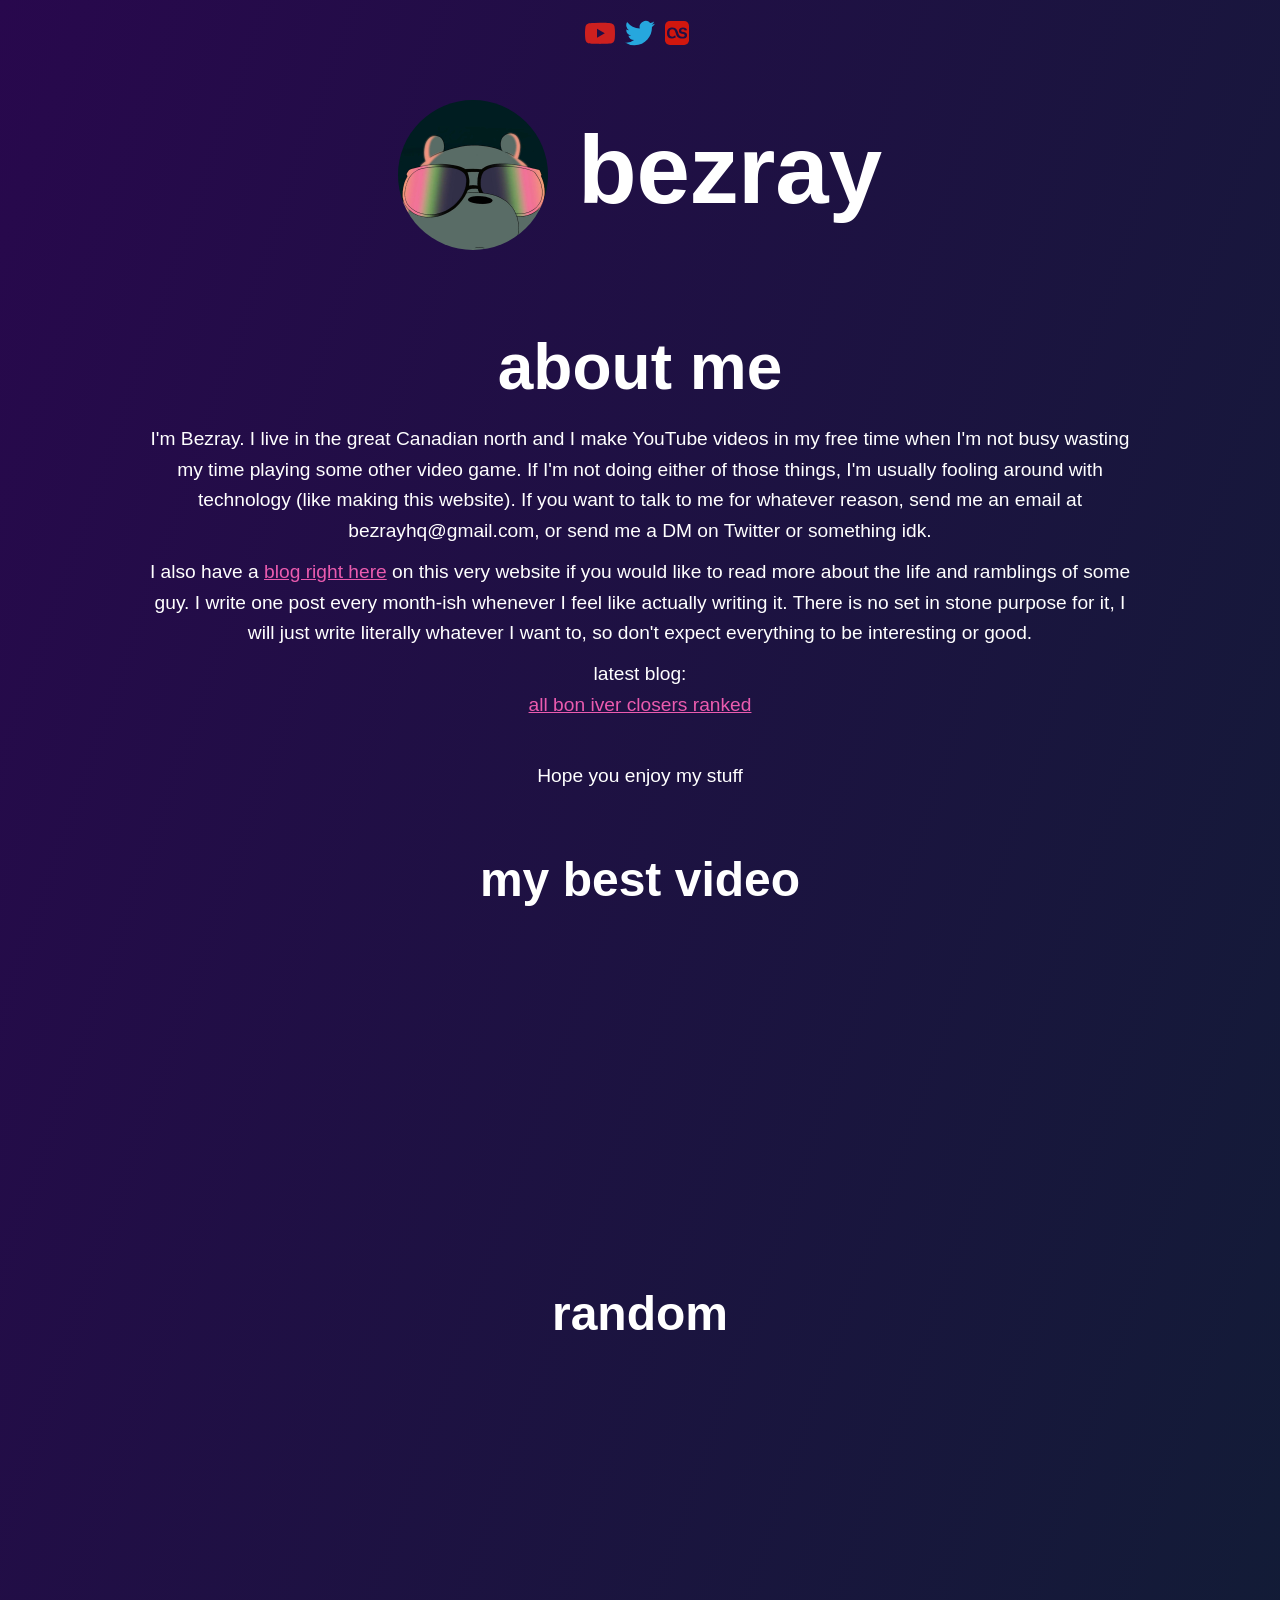
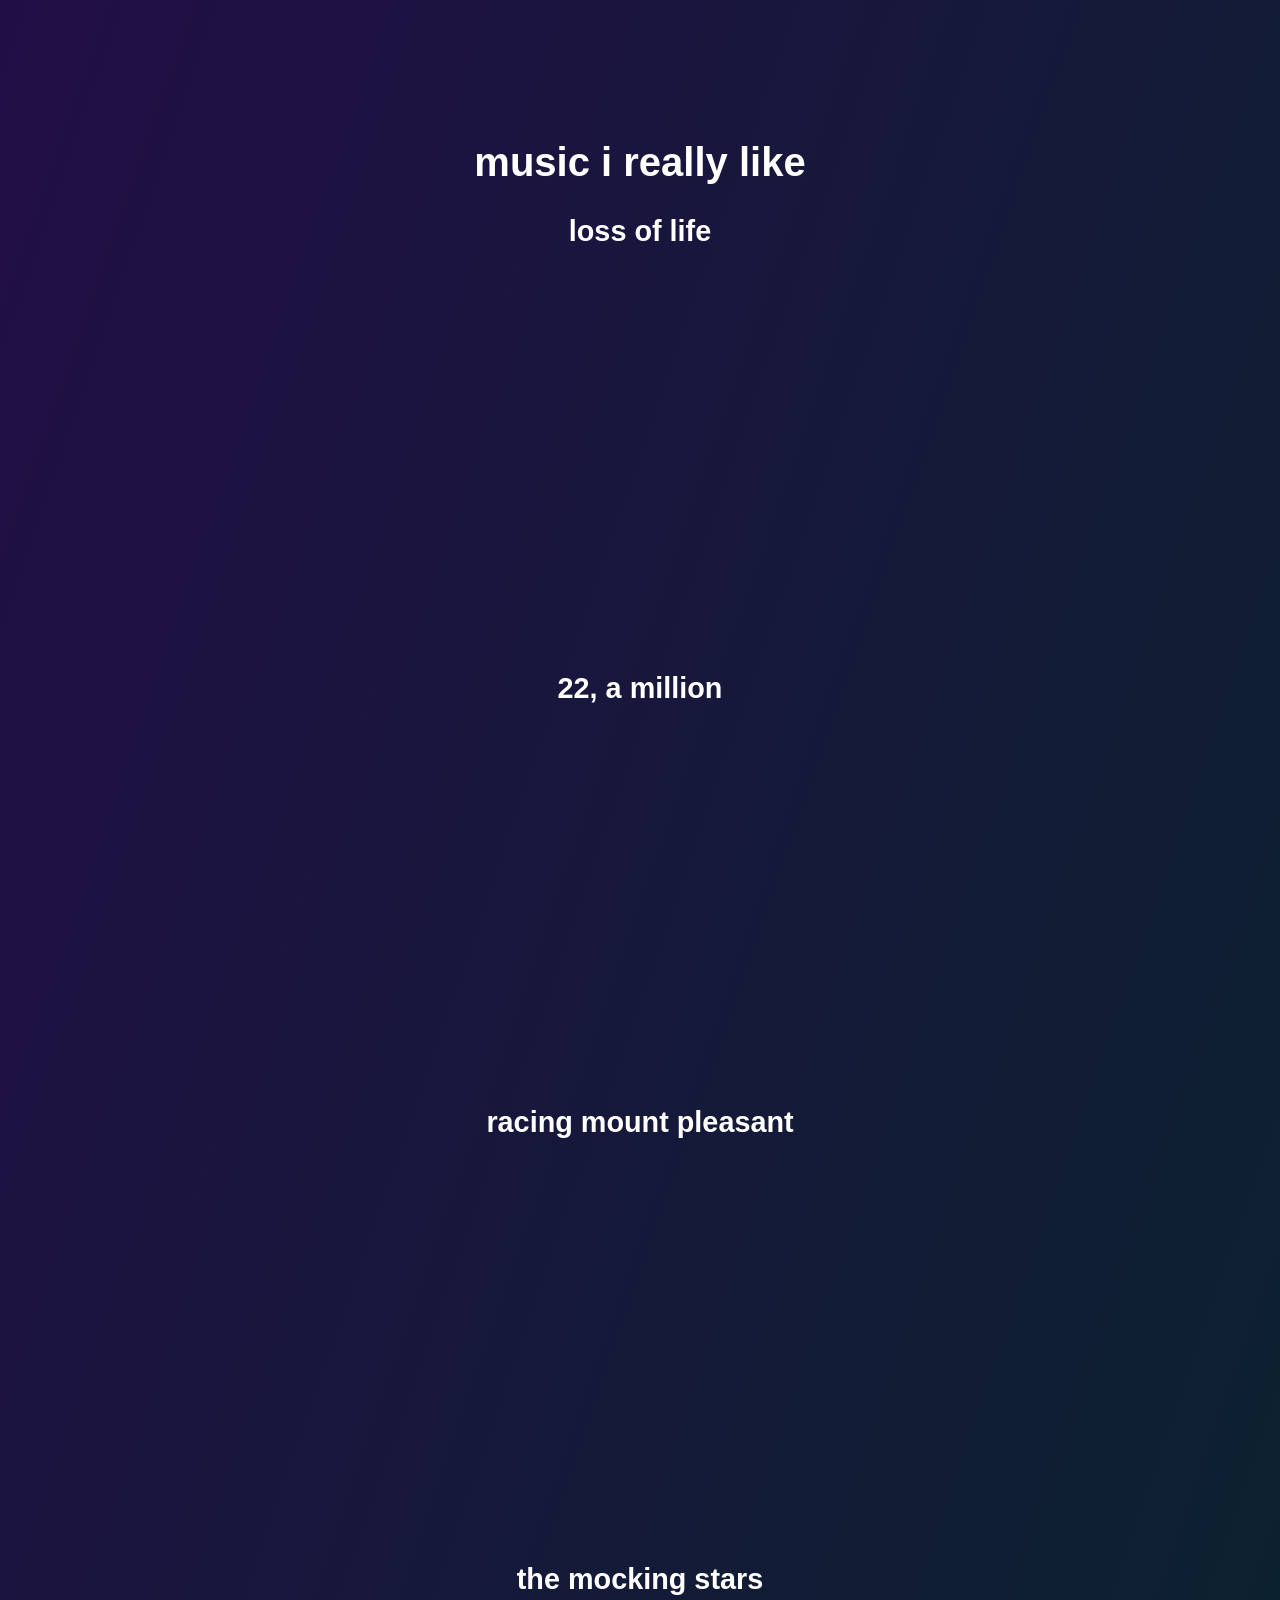
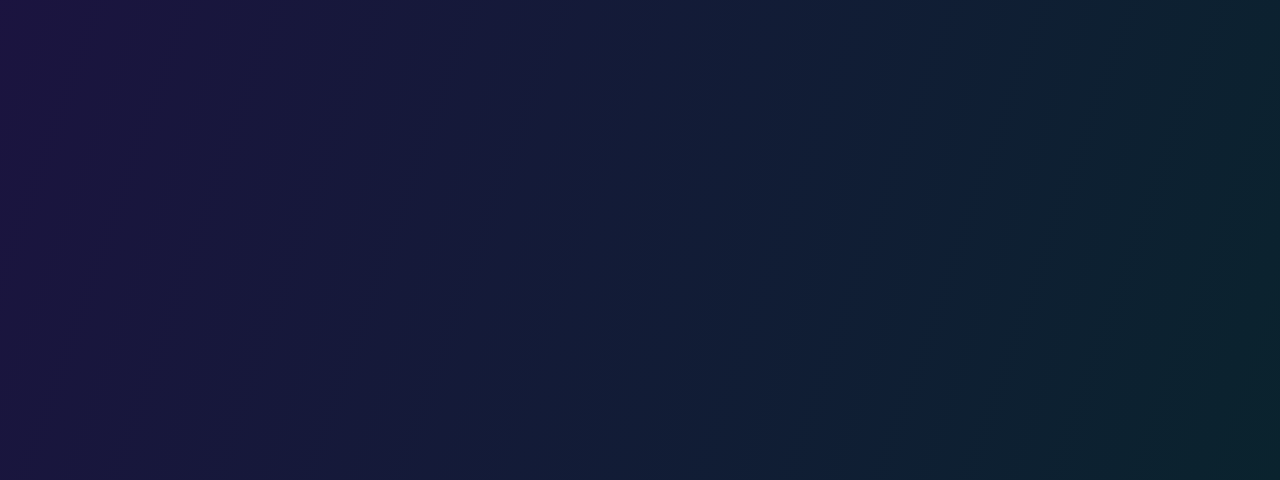
==== commit d0a11420: "added new blog, changed main page a bit" ====
--- a/index.htm
+++ b/index.htm
@@ -23,7 +23,7 @@
     </div>
 
     <div class="wrapper">
-        <a href="index.htm">
+        <a href="index">
             <div class="profile-section">
                 <div class="profile">
                     <img class="profile-image" src="photos/ACTUALprofile.jpg" alt="avatar">
@@ -38,10 +38,11 @@
     <div class="about-section">
         <h2>about me</h2>
         <p>I'm Bezray. I live in the great Canadian north and I make YouTube videos in my free time when I'm not busy wasting my time playing some other video game. If I'm not doing either of those things, I'm usually fooling around with technology (like
-        making this website). There's also some <a href="blogs.htm">miscellaneous blogs</a> on this very website if you would like to read more about the life and ramblings of some guy. 
+        making this website). If you want to talk to me for whatever reason, send me an email at bezrayhq@gmail.com, or send me a DM on Twitter or something idk.
         </p>
-        <p>If you want to talk to me for whatever reason, send me an email at bezrayhq@gmail.com, or send me a DM on Twitter or something idk.</p>
-        <p>Hope you enjoy my stuff</p>
+        <p>I also have a <a href="blogs.htm">blog right here</a> on this very website if you would like to read more about the life and ramblings of some guy. I write one post every month-ish whenever I feel like actually writing it. There is no set in stone purpose for it, I will just write literally whatever I want to, so don't expect everything to be interesting or good. </p>
+        <p>latest blog: <br> <a href="blogs\18-07-2026-all-bon-iver-closers-ranked.html">all bon iver closers ranked</a></p>
+        <p><br>Hope you enjoy my stuff</p>
     </div>
 
     <div class="content">
@@ -65,6 +66,10 @@
                     loading="lazy"></iframe>
             </div>
             <div class="album-player">
+                <h3>22, a million</h3>
+                <iframe data-testid="embed-iframe" style="border-radius:12px" src="https://open.spotify.com/embed/album/1PgfRdl3lPyACfUGH4pquG?utm_source=generator" width="100%" height="352" frameBorder="0" allowfullscreen="" allow="autoplay; clipboard-write; encrypted-media; fullscreen; picture-in-picture" loading="lazy"></iframe>
+            </div>
+            <div class="album-player">
                 <h3>racing mount pleasant</h3>
                 <iframe data-testid="embed-iframe" style="border-radius:12px" src="https://open.spotify.com/embed/album/037axs2AfEPUD5LtjfFYSv?utm_source=generator" width="100%" height="375" frameBorder="0" allowfullscreen="" allow="autoplay; clipboard-write; encrypted-media; fullscreen; picture-in-picture"
                     loading="lazy"></iframe>
@@ -74,6 +79,7 @@
                 <iframe data-testid="embed-iframe" style="border-radius:12px" src="https://open.spotify.com/embed/album/3NFrrtpiJ3FXPR5bzlnbKg?utm_source=generator" width="100%" height="375" frameBorder="0" allowfullscreen="" allow="autoplay; clipboard-write; encrypted-media; fullscreen; picture-in-picture"
                     loading="lazy"></iframe>
             </div>
+
         </div>
 </body>
 
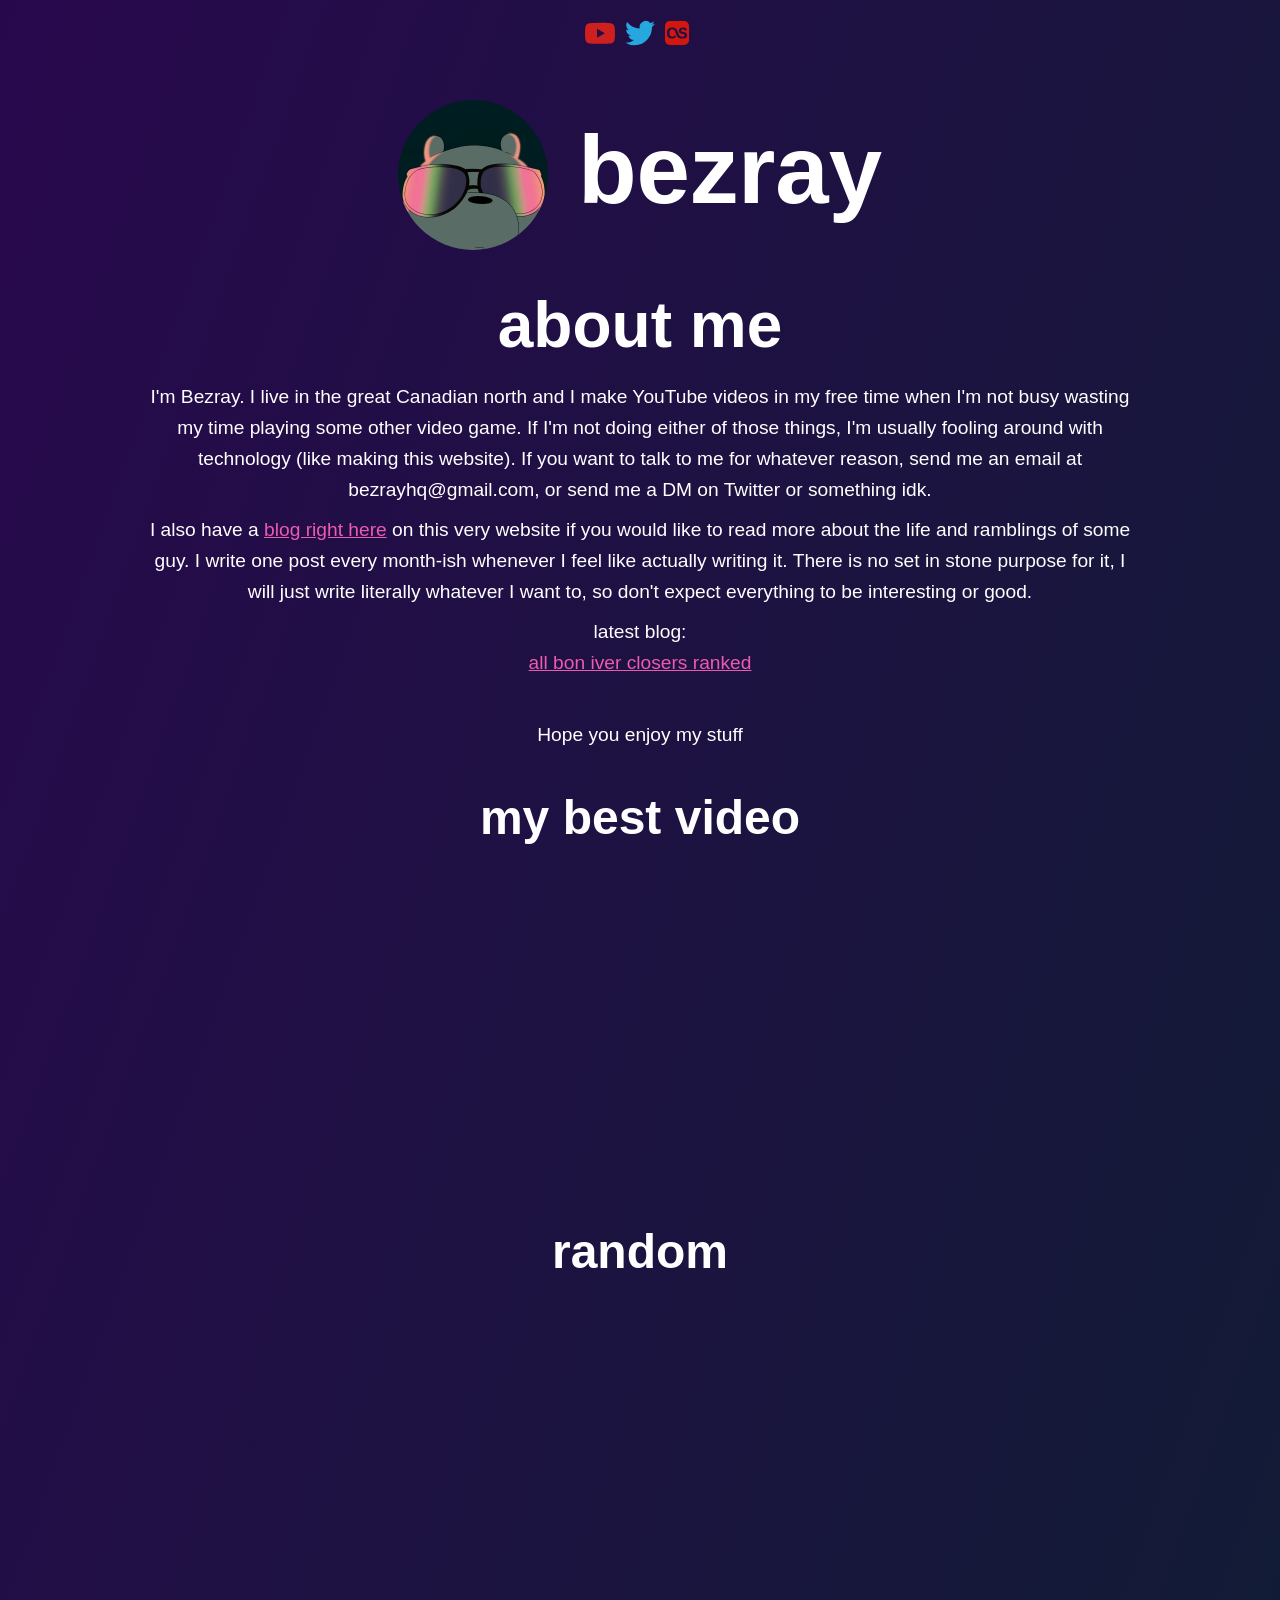
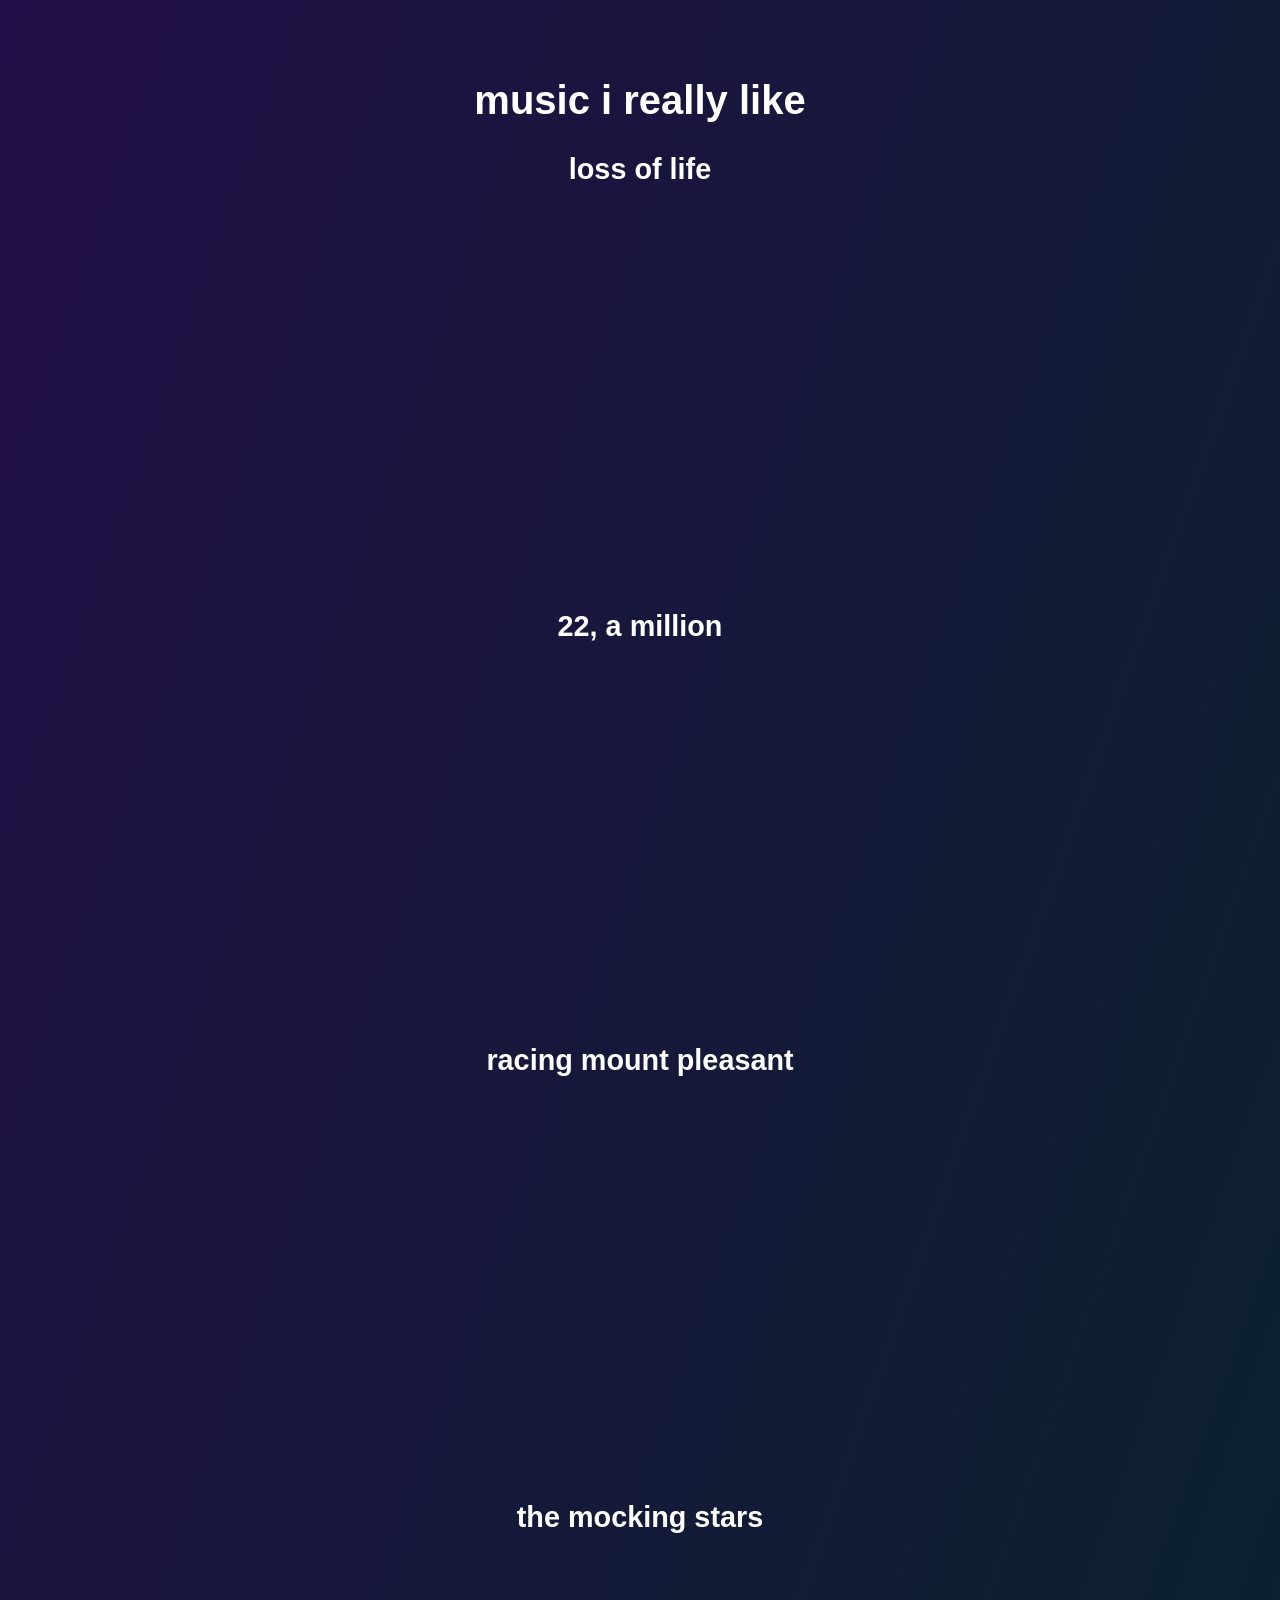
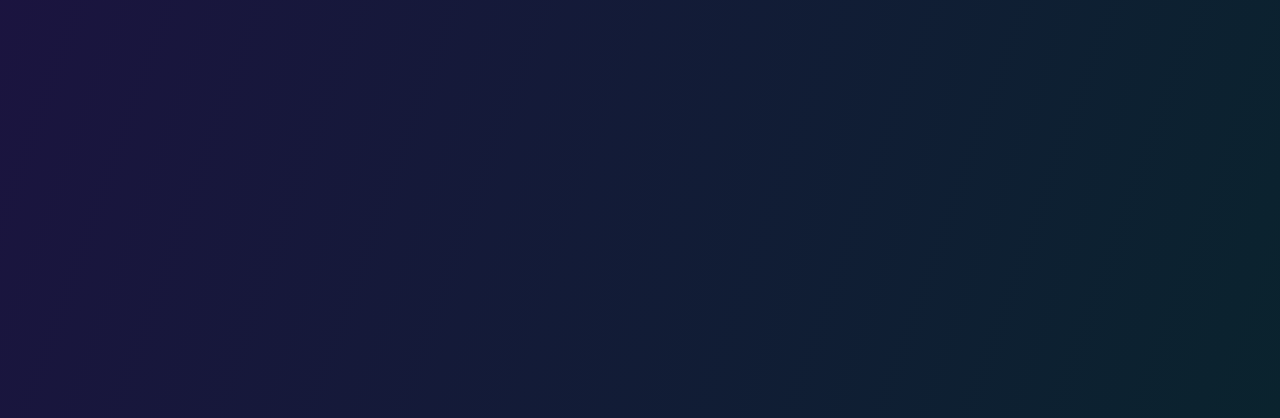
==== commit 371e72c3: "updated layout a little bit and added youtube links to blog" ====
--- a/index.htm
+++ b/index.htm
@@ -23,7 +23,7 @@
     </div>
 
     <div class="wrapper">
-        <a href="index">
+        <a href="index.htm">
             <div class="profile-section">
                 <div class="profile">
                     <img class="profile-image" src="photos/ACTUALprofile.jpg" alt="avatar">
--- a/css.css
+++ b/css.css
@@ -113,11 +113,6 @@
     margin-bottom: 10px;
 }
 
-.profile-text .tagline {
-    font-size: clamp(1rem, 3vw, 1.5rem);
-    opacity: 0.9;
-}
-
 
 /* Content Section */
 
@@ -175,8 +170,7 @@
 /* About Section */
 
 .about-section {
-    margin: 60px auto;
-    padding-top: 20px;
+    margin: 3vw auto;
     max-width: 1000px;
 }
 
@@ -197,11 +191,11 @@
 @media (max-width: 768px) {
     .profile-section {
         flex-direction: column;
-        gap: 10px;
+        gap: 0px;
     }
     .profile {
         width: 120px;
-        height: 120px;
+        height: 100px;
     }
     .links {
         padding: 15px 0;
@@ -210,7 +204,6 @@
         margin: 0px;
     }
     .about-section {
-        margin: 40px auto;
         padding: 0px;
         max-width: 90vw;
     }
